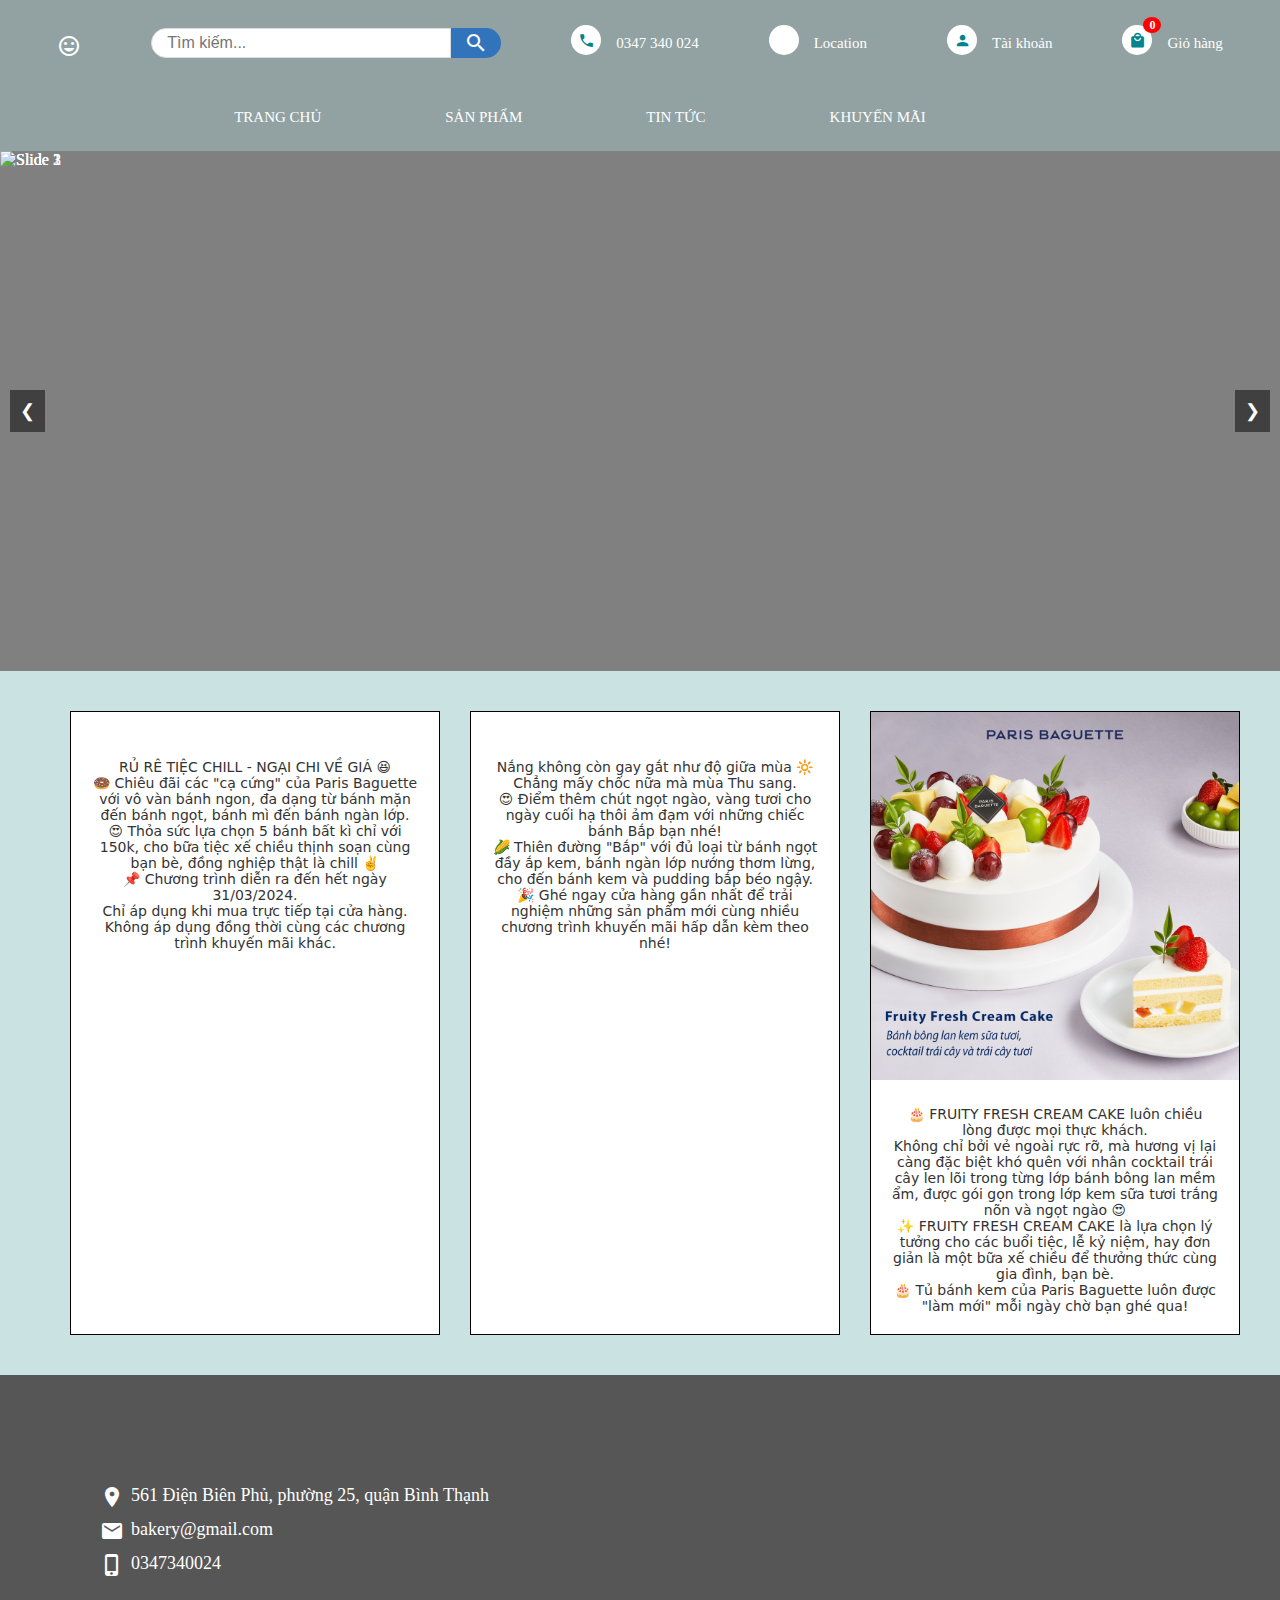
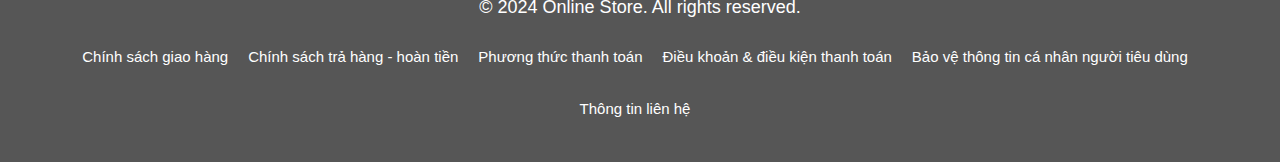
==== index.html @ c655e88d "em chưa bao giờ quên" ====
<!DOCTYPE html>
<html lang="en">
<head>
    <meta charset="UTF-8">
    <meta name="viewport" content="width=device-width, initial-scale=1.0">
    <title>Online Store</title>
    <link rel="stylesheet" href="css/index.css">
    <link rel="stylesheet" href="css/taikhoan.css">
    <link rel="stylesheet" href="css/product.css">
    <link rel="stylesheet" href="css/chitietsp.css">
    <link href="https://fonts.googleapis.com/icon?family=Material+Icons" rel="stylesheet">
    <script src="js/index.js"></script>
    <script src="js/dungchung.js"></script>
    <script src="js/classes.js"></script><link rel="shortcut icon" href="#">


</head>

<body>
    <header>
        <script>
            window.onload = function () {
                khoiTao();
            }
        </script>
        <nav>
            <ul>
                <li>
                    <i class="material-icons">mood</i>
                </li>
                <li class="item">
                    <form action="/search" method="GET" class="search-form">
                        <input type="text" name="query" placeholder="Tìm kiếm..." class="search-input">
                        <button type="submit" class="search-button">
                            <i class="material-icons">search</i>
                        </button>
                    </form>
                </li>

                <div class="hamburger" onclick="toggleMenu()">
                    <i class="material-icons">menu</i>
                </div>
                
                <div class="hamburger_display">
                    <button class="close_button" onclick="closeHamburgerMenu()">×</button>                

                    <div class="logo">
                        <i class="material-icons">mood</i>
                    </div>
                    <div class="hamburger_menu">
                        <a href="#" onclick="showHome();">Trang chủ</a>
                    </div>
                    <div class="hamburger_menu">
                        <a href="#" onclick="shortcake();">Short Cake</a>
                    </div>
                    <div class="hamburger_menu">
                        <a href="#" onclick="bread();">Bread And Pastry</a>
                    </div>
                    <div class="hamburger_menu">
                        <a href="#" onclick="dessert();">Dessert</a>
                    </div>
                    <div class="hamburger_menu">
                        <a href="#" onclick="gifts();">Gifts</a>
                    </div>
                    <div class="hamburger_menu">
                        <a href="#" onclick="cookies();">Cookies</a>
                    </div>
                    <div class="hamburger_menu">
                        <a href="#" onclick="showNews();">Tin tức</a>
                    </div>
                    <div class="hamburger_menu">
                        <a href="#" onclick="showPromotions();">Khuyến mãi</a>
                    </div>
                    <div class="hamburger_menu">
                        <a href="#" onclick="checkTaiKhoan();">Đăng nhập</a>
                    </div>

                    

                </div>

                <i class="material-icons icon red">phone</i>
                <div class="enter">
                    <p>0347 340 024</p>
                </div>
                <i class="material-icons icon red">apartment</i>
                <div class="enter">
                    <p>Location </p>
                </div>
                <div class="enter">
                    <div class="member">
                        <a onclick="checkTaiKhoan()">
                            <i class="material-icons icon red">person</i>
                        </a>
                        <div class="menuMember hide">
                            <a href="nguoidung.html">Trang người dùng</a>
                            <a onclick="if(window.confirm('Xác nhận đăng xuất ?')) logOut();">Đăng xuất</a>
                        </div>
                    </div>
                </div>
                <div class="enter_member">
                    <p>Tài khoản</p>
                </div>

                <div class="cart">
                    <a href="cart.html">
                        <i class="material-icons icon red">local_mall</i>
                    </a>
                    <span class="cart-number">0</span>
                </div>
                <div class="enter">
                    <p>Giỏ hàng</p>
                </div>
            </ul>
        </nav>
        <nav>
            <ul class="menu">
                <li><a href="#" onclick="showHome();">TRANG CHỦ</a></li>
                <li class="dropdown">
                    <a href="#" onclick="wholecake()">SẢN PHẨM</a>
                    <ul class="dropdown-content">
                        <li><a href="#" onclick="wholecake();">Whole Cake</a></li>
                        <li><a href="#" onclick="shortcake();">Short Cake</a></li>
                        <li><a href="#" onclick="bread();">Bread And Pastry</a></li>
                        <li><a href="#" onclick="dessert();">Dessert</a></li>
                        <li><a href="#" onclick="gifts();">Gifts</a></li>
                        <li><a href="#" onclick="cookies();">Cookies</a></li>
                    </ul>
                </li>
                <li><a href="#" onclick="showNews();">TIN TỨC</a></li>
                <li><a href="#" onclick="showPromotions();">KHUYẾN MÃI</a></li>
            </ul>
        </nav>
    </header>
    <div class="slider">
        <div class="slide active">
            <img src="https://www.busbysbakery.com/wp-content/uploads/2022/08/croissant-history.jpg" alt="Slide 1">
        </div>
        <div class="slide active">
            <img src="https://cdn-rdb.arla.com/lurpak-uk/club-sandwich/3093255143.jpg?w=1920&h=1080&mode=max&ak=64bfe437&hm=a2061b7d"
                alt="Slide 2">
        </div>
        <div class="slide active">
            <img src="https://www.chowhound.com/img/gallery/delicate-decadent-chocolate-macarons-recipe/intro-1701092563.jpg"
                alt="Slide 3">
        </div>
        <button class="prev" onclick="prevSlide()">❮</button>
        <button class="next" onclick="nextSlide()">❯</button>
    </div>
    <section id="product-section">
        <div id="search-results-tab" class="product-tab" style="display: none;">
            <div id="search-results"></div>
            <div id="pagination"></div>
        </div>
        <div id="home" class="product-tab" style="display:none;"> <!-- Nội dung cho TRANG CHỦ -->

            <div class="home-container">
                <div class="home">
                    <img src="image/anhbia3.png" class="picture" alt="">
                    <div class="adv">RỦ RÊ TIỆC CHILL - NGẠI CHI VỀ GIÁ 😆<br>
                        🍩 Chiêu đãi các "cạ cứng" của Paris Baguette với vô vàn bánh ngon, đa dạng từ bánh mặn đến bánh
                        ngọt, bánh mì đến bánh ngàn lớp.<br>
                        😍 Thỏa sức lựa chọn 5 bánh bất kì chỉ với 150k, cho bữa tiệc xế chiều thịnh soạn cùng bạn bè,
                        đồng nghiệp thật là chill ✌️<br>
                        📌 Chương trình diễn ra đến hết ngày 31/03/2024.<br>
                        Chỉ áp dụng khi mua trực tiếp tại cửa hàng.
                        Không áp dụng đồng thời cùng các chương trình khuyến mãi khác.</div>
                </div>

                <div class="home">
                    <img src="image/anhbia2.png" class="picture" alt="">
                    <div class="adv">Nắng không còn gay gắt như độ giữa mùa 🔆<br>
                        Chẳng mấy chốc nữa mà mùa Thu sang.<br>
                        😍 Điểm thêm chút ngọt ngào, vàng tươi cho ngày cuối hạ thôi ảm đạm với những chiếc bánh Bắp bạn
                        nhé!<br>
                        🌽 Thiên đường "Bắp" với đủ loại từ bánh ngọt đầy ắp kem, bánh ngàn lớp nướng thơm lừng, cho đến
                        bánh kem và pudding bắp béo ngậy.<br>
                        🎉 Ghé ngay cửa hàng gần nhất để trải nghiệm những sản phẩm mới cùng nhiều chương trình khuyến
                        mãi hấp dẫn kèm theo nhé!</div>
                </div>

                <div class="home">
                    <img src="image/anhbia1.jpg" class="picture" alt="">
                    <div class="adv">🎂 FRUITY FRESH CREAM CAKE luôn chiều lòng được mọi thực khách.<br>
                        Không chỉ bởi vẻ ngoài rực rỡ, mà hương vị lại càng đặc biệt khó quên với nhân cocktail trái cây
                        len lõi trong từng lớp bánh bông lan mềm ẩm, được gói gọn trong lớp kem sữa tươi trắng nõn và
                        ngọt ngào 😍<br>
                        ✨ FRUITY FRESH CREAM CAKE là lựa chọn lý tưởng cho các buổi tiệc, lễ kỷ niệm, hay đơn giản là
                        một bữa xế chiều để thưởng thức cùng gia đình, bạn bè.<br>
                        🎂 Tủ bánh kem của Paris Baguette luôn được "làm mới" mỗi ngày chờ bạn ghé qua!</div>
                </div>
            </div>
        </div>
        <div id="news" class="product-tab" style="display:none;"> <!-- Nội dung cho TIN TỨC -->
            <h1>Tin Tức Mới Nhất</h1>
            <p>Cập nhật tin tức và sự kiện mới nhất từ cửa hàng của chúng tôi.</p>
        </div>
        <div id="promotions" class="product-tab" style="display:none;"> <!-- Nội dung cho KHUYẾN MÃI -->
            <h1>Các Khuyến Mãi Hiện Có</h1>
            <p>Khám phá các chương trình khuyến mãi hấp dẫn mà chúng tôi đang cung cấp.</p>
        </div>
        <div class="product1" id="product1" style="display:none;">
            <div class="product1-box1"> MENU </div>
            <div class="product1-box2">
                <div class="list" onclick="wholecake();">Whole Cake</div>
                <div class="list" onclick="shortcake();">Short Cake</div>
                <div class="list" onclick="bread();">Bread And Pastry</div>
                <div class="list" onclick="dessert();">Dessert</div>
                <div class="list" onclick="gifts();">Gifts</div>
                <div class="list" onclick="cookies();">Cookies</div>


                <div id="filter-controls">
                    <label for="price-range">Chọn khoảng giá:</label>
                    <select id="price-range">
                        <option value="">-- Chọn giá --</option>
                        <option value="0-50000">Dưới 50k</option>
                        <option value="50000-100000">50k - 100k</option>
                        <option value="100000-200000">100k - 200k</option>
                        <option value="200000-Infinity">Trên 200k</option>
                    </select>

                    <label for="size-select">Chọn kích thước:</label>
                    <select id="size-select">
                        <option value="">-- Chọn kích thước --</option>
                        <option value="16cm">16cm</option>
                        <option value="12cm">12cm</option>
                        <option value="6cm">6cm</option>
                        <option value="20cm">20cm</option>
                        <option value="22cm">22cm</option>
                        <option value="200ml">200ml</option>
                    </select>

                    <button id="apply-filters">Lọc</button>
                </div>




            </div>
        </div>

        <div id="whole-cake" class="product-tab" style="display:none;">
            <!-- Các sản phẩm Whole Cake sẽ được hiển thị ở đây -->
        </div>
        <div id="short-cake" class="product-tab" style="display:none;">
            <!-- Các sản phẩm Short Cake sẽ được hiển thị ở đây -->
        </div>
        <div id="bread-pastry" class="product-tab" style="display:none;">
            <!-- Các sản phẩm Bread And Pastry sẽ được hiển thị ở đây -->
        </div>
        <div id="dessert" class="product-tab" style="display:none;">
            <!-- Các sản phẩm Dessert sẽ được hiển thị ở đây -->
        </div>
        <div id="gifts" class="product-tab" style="display:none;">
            <!-- Các sản phẩm Gifts sẽ được hiển thị ở đây -->
        </div>
        <div id="cookies" class="product-tab" style="display:none;">
            <!-- Các sản phẩm Cookies sẽ được hiển thị ở đây -->
        </div>
        <div id="filtered-products" class="product-tab" style="display:none;">
            <!-- Kết quả lọc sẽ hiển thị ở đây -->
        </div>

        <div class="pagination" id="pagination"></div>
        </div>
    </section>
    <footer>
        <div class="overlay"></div>
        <div id="content">

                <div class="info-item">
                    <i class="material-icons icon-small">location_on</i>
                    561 Điện Biên Phủ, phường 25, quận Bình Thạnh
                </div>
                <div class="info-item">
                    <i class="material-icons icon-small">mail</i>
                    bakery@gmail.com
                </div>
                <div class="info-item">
                    <i class="material-icons icon-small">phone_iphone</i>
                    0347340024
                </div>
            </div>
        <div class="bottom">
            <div class="inline-container">
                <div>&copy; 2024 Online Store. All rights reserved.</div>
            </div>
            <div class="inline-container">
                <p>Chính sách giao hàng</p>
                <p>Chính sách trả hàng - hoàn tiền</p>
                <p>Phương thức thanh toán</p>
                <p>Điều khoản & điều kiện thanh toán</p>
                <p>Bảo vệ thông tin cá nhân người tiêu dùng</p>
            </div>
            <div class="inline-container">
                <p>Thông tin liên hệ</p>
            </div>

        </div>
    </footer>
</body>
<script>addContainTaiKhoan()</script>
<script src="js/product.js"></script>
<script src="js/tabproduct.js"></script>
<script src="data/dataquanly.js"></script>
<script src="data/dataproduct.js"></script>
<script src="data/user.js"></script>
<script src="js/timkiem.js"></script>
<script src="js/filter.js"></script>



</html>
---- css/index.css ----
body {
    background-color: #f4f4f4;
    margin: 0;
    padding: 0;
}

header {
    background-color: rgb(146, 162, 162);
    color: #fff;
    padding: 10px 0;
    text-align: center;
    font-size: 15px;
}

nav {
    display: flex;
    justify-content: center;
    align-items: center;
    flex-wrap: nowrap;
    margin-bottom: 10px;

}

.item {
    display: flex;
    align-items: center;
    margin-left: 70px;
    margin-bottom: 6px;
}

.search-form {
    display: flex; 
    align-items: center;
    height: 30px;
}

.search-input {
    width: 300px; /* Adjust width */
    height: 100%; /* Match the form height */
    font-size: 16px;
    padding: 0 15px;
    border: 1px solid #ddd;
    border-radius: 25px 0 0 25px; /* Rounded corners */
    outline: none;
    box-sizing: border-box;
}

.search-button {
    height: 100%; /* Match the form height */
    width: 50px; /* Adjust button width */
    background-color: #3174bb;
    border: none; /* Remove border */
    border-radius: 0 25px 25px 0; /* Rounded corners on the right */
    display: flex; /* Center icon */
    align-items: center;
    justify-content: center;
    cursor: pointer;
}

.search-button i {
    font-size: 24px; /* Adjust icon size */
    color: white;
}

.search-button:hover {
    background-color: #255a8f; /* Darker blue on hover */
}

.item1 {
    width: 250px;
    background-color: white;
    border: none;
    height: 30px;
    font-size: 15px;
    outline: none;
    color: black;
    text-align: left;
    margin-left: 70px;
    border-top-left-radius: 2px;
    border-bottom-left-radius: 2px;
}

.item2 {
    width: 30px;
    height: 30px;
    background-color: rgb(0, 132, 142);
    display: flex;
    justify-content: center;
    align-items: center;
    border-top-right-radius: 4=2px;
    border-bottom-right-radius: 2px;
}

.icon {
    width: 30px;
    height: 30px;
    background-color: white;
    border-radius: 50%;
    margin-left: 70px;
    display: inline-flex;
    justify-content: center;
    align-items: center;
}

.item2.icons {
    display: flex;
    justify-content: center;
    align-items: center;

}

.icon.red {
    color: rgb(0, 132, 142);
    display: flex;
    font-size: 17px;
    justify-content: center;
    align-items: center;
    cursor: pointer;
}

p {
    font-size: 15px;
    margin-top: 10px;
    margin-left: 5px;
}

.enter {
    margin-left: 10px;
    cursor: pointer;
}

nav ul {
    list-style: none;
    padding: 0px;
    display: inline-flex;
}


nav ul li {
    display: inline-flex;
    align-items: center;
    z-index: 10;
}

ul li i {
    cursor: pointer;
}

.menu {
    list-style-type: none;
    display: flex;
    margin-bottom: 0px;
    font-size: 15px;
}

.menu li {
    position: relative;
    margin-right: 70px;
    border-bottom: solid 3px transparent;
}

.menu a {
    color: white;
    padding: 2px;
    display: inline-block;
    text-decoration: none;
    margin-right: 50px;
    position: relative;
}

.menu a::after {
    content: "";
    position: absolute;
    left: 0;
    bottom: 0;
    width: 0;
    height: 3px;
    background-color: rgb(0, 132, 142);
    transition: width 0.4s ease-in;
}

.menu a:hover::after {
    width: 100%;
}

.dropdown-content {
    display: none;
    position: absolute;
    top: 100%;
    left: 0;
    background-color: rgba(25, 67, 64, 0.5);
    list-style-type: none;
    padding: 0px;
    margin: 0;
    min-width: 100px;
    box-shadow: 0px 8px 10px rgba(0, 0, 0, 0.2);
    text-align: left;
    border-radius: 7px;
}

.dropdown-content li {
    white-space: nowrap;
}

.dropdown-content li a {
    display: block;
    padding: 10px 15px;
    color: white;
    text-decoration: none;
    display: inline-block;
    position: relative;
}

.dropdown-content li a:hover {
    transition: black width 0, 3s ease-in;
}

.dropdown:hover .dropdown-content {
    display: block;
}

.slider {
    background: grey;
    color: #fff;
    padding: 10px 0;
    height: 500px;
    position: relative;
    width: 100%;
    max-width: 100%;
    margin: auto;
    overflow: hidden;
}

.slide {
    position: absolute;
    top: 0;
    left: 0;
    width: 100%;
    opacity: 0;
    transition: opacity 0.5s ease-in-out;
}

.slide img {
    width: 100%;
    display: block;
    object-position: center;
    object-fit: cover;
}

.slide.active {
    opacity: 1;
}

.prev,
.next {
    position: absolute;
    top: 50%;
    transform: translateY(-50%);
    background-color: rgba(0, 0, 0, 0.5);
    color: white;
    font-size: 18px;
    padding: 10px;
    cursor: pointer;
    border: none;
}

.prev {
    left: 10px;
}

.next {
    right: 10px;
}

.prev:hover,
.next:hover {
    background-color: rgba(0, 0, 0, 0.8);
}


section {
    padding: 20px;
    text-align: center;
    background-color: rgb(202, 226, 226);
}
footer {
    color: #fff;
    padding: 10px 0;
    text-align: center;
    justify-content: center;
    position: relative;
    background-size: cover;
    background-image: url('https://www.metro.co.in/img/dairy/Bakery-Hero-img-1392x464.jpg');
    flex-direction: column;
    display: flex;
}


.overlay {
    position: absolute;
    top: 0;
    left: 0;
    width: 100%;
    height: 100%;
    background-color: rgba(19, 19, 19, 0.7);
    z-index: 1;
}

footer div {
    margin-bottom: 10px;
    color: white;
    z-index: 2;
    font-size: 18px;
    position: relative;
}

#content {
    justify-content: flex-start;
    padding-left: 100PX;
    flex: 1;
    margin-top: 100px;
}


.info-item {
    display: flex;

}

.bottom {
    flex: 1;
    display: inline;
    font-family: 'Segoe UI', Tahoma, Geneva, Verdana, sans-serif;
}

.inline-container {
    display: flex;
    justify-content: center;
}

.inline-container p {
    margin-right: 15px;
    cursor: pointer;
}

.inline-container p:hover {
    text-decoration: underline;
    color: rgb(247, 240, 107);
}

.logo {
    width: 20%;
    height: auto;
}

.icon-small {
    margin-right: 7px;
}

.list {
    text-align: center;
    cursor: pointer;
    color: rgb(0, 132, 142);
    margin-top: 15px;
}

.list:hover {
    color: rgb(0, 0, 0);
    font-size: 17px;
}

.enter_member {
    margin-left: 10px;
}

.member {
    position: relative;
    float: left;
    display: table-cell;
}

.member:hover>.menuMember {
    z-index: 20;
    transform: translateX(-40%) scale(1);
}

.member .menuMember {
    position: absolute;
    left: 100%;
    text-align: center;
    border-radius: 5px;
    background-color: #eee;
    min-width: 170px;
    transition-duration: .15s;
    transform: translateX(-40%) scale(0);
}

.member .menuMember a {
    display: block;
    padding: 10px 0;
    font-size: 16px;
    font-weight: bold;
    color: rgb(0, 132, 142);
    text-decoration: none;
    border-radius: 4px;
    transition: background-color 0.3s ease;
}

.member .menuMember a:hover {
    background-color: #888;
    color: #eee;
}

.tools-member i {
    /* icon styling */
    display: flex;
    align-items: center;
    justify-content: center;
    width: 30px;
    height: 30px;
    border-radius: 50%;
    background-color: #fff;
    color: rgb(0, 132, 142);
    margin-right: 5px;
    transition: background-color 0.3s ease, color 0.3s ease;
    font-size: 17px;
}

.tools-member a:hover>i {
    background-color: rgb(0, 132, 142);
    color: #fff;
}

.member .hide {
    display: none;
}

.background2 {
    position: fixed;
    z-index: 1;
    left: 0;
    top: 0;
    width: 100%;
    height: 100%;
    overflow: auto;
    background-color: rgba(0, 0, 0, 0.5);
    /* Nền mờ */
    display: none;
}

.modal {
    position: fixed;
    top: 0;
    right: 0;
    bottom: 0;
    left: 0;
    justify-content: center;
    align-items: center;
    display: flex;
    flex-direction: column;
    z-index: 2;
    display: none;
    /* Ẩn mặc định cả hai modal */
}

.modal.active {
    display: flex;
    /* Chỉ hiển thị modal khi có class 'active' */
}

.modal_form {
    width: 450px;
    background-color: rgba(202, 226, 226, 0.8);
    border-radius: 10px;
}

.input_form {
    margin: 0px 20px;
}

.title_input {
    font-size: 1.2rem;
    margin-top: 20px;
}

.title_input h1 {
    margin: 0;
}

.title_input p {
    margin: 5px 0 0 0;
}

.box_input input {
    width: 100%;
    height: 35px;
    border-radius: 15px;
    box-sizing: border-box;
    margin-top: 20px;
    padding: 10px;
}

.box_input select {
    width: 100%;
    height: 35px;
    border-radius: 15px;
    box-sizing: border-box;
    margin-top: 20px;
    padding: 10px;
}

.login {
    margin: 20px;
    justify-content: center;
    align-items: center;
    display: flex;
}

.btn_submit {
    border: 2px solid aliceblue;
    background-color: rgba(40, 34, 34, 0.7);
    border-radius: 5px;
    color: aliceblue;
    box-sizing: border-box;
    padding: 10px 20px;
    height: 35px;
    transition: background-color 0.3s ease;
}

.outside {
    margin: 20px;
    justify-content: center;
    align-items: center;
    color: white;
}

.policy {
    margin: 20px;
    justify-content: center;
    align-items: center;
    color: white;
    position: absolute;
    bottom: 0;
}

.btn {
    text-decoration: none;
    color: white;
}

.btn:hover {
    text-decoration: underline;
    font-weight: bold;
    cursor: pointer;
}

.btn_submit:hover {
    font-weight: bold;
    cursor: pointer;
    background-color: rgb(68, 71, 71);
}

.form {
    display: flex;
    flex-direction: column;
    align-items: center;
}

.hidden {
    display: none;
}

.btn_close {
    position: absolute;
    /* Để nút đóng có thể đặt ở bất kỳ vị trí nào trên màn hình */
    top: 10px;
    /* Khoảng cách từ trên cùng */
    right: 10px;
    /* Khoảng cách từ bên phải */
    z-index: 999;
}

/* Định dạng icon */
.btn_close i.material-icons {
    color: white;
    /* Màu sắc của icon */
    font-size: 30px;
    /* Kích thước icon */
}

/* Hiệu ứng hover cho nút đóng */
.btn_close:hover {
    cursor: pointer;
    /* Đổi con trỏ chuột khi di chuyển qua nút */
}

/* ======= End Member ======= */

/* ======= Start Cart ======= */
.cart {
    position: relative;
}
.cart-number {
    position: absolute; /* Định vị tuyệt đối dựa trên phần tử cha */
    top: 0; /* Căn trên cùng */
    right: 0; /* Căn bên phải */
    transform: translate(50%, -50%); /* Đẩy sang góc phải trên */
    background-color: #ff0000; /* Màu nền của cart-number */
    color: #fff; /* Màu chữ */
    border-radius: 50%; /* Bo tròn cho phần tử */
    padding: 2px 6px; /* Khoảng cách nội dung */
    font-size: 12px; /* Kích thước chữ */
    font-weight: bold; /* Đậm chữ */
    line-height: 1; /* Chiều cao dòng nhỏ */
    display: inline-block; /* Đảm bảo kích thước phù hợp với nội dung */
    text-align: center; /* Căn giữa nội dung */
}
.cart a {
    text-decoration: none; /* Loại bỏ gạch dưới */
}


.pagination-button {
  padding: 10px 15px;
  font-size: 14px;
  color: #3174bb;
  background-color: #fff;
  border: 1px solid #ddd;
  border-radius: 5px;
  cursor: pointer;
  transition: all 0.3s ease;
}

.pagination-button:hover {
  background-color: #3174bb;
  color: #fff;
  border-color: #3174bb;
}

.pagination-button.active {
  background-color: #3174bb;
  color: #fff;
  border-color: #3174bb;
  font-weight: bold;
}

.pagination-button:disabled {
  background-color: #f1f1f1;
  color: #aaa;
  border-color: #ddd;
  cursor: not-allowed;
}
/* CSS cho phân trang */
.pagination {
  display: flex;
  justify-content: center;
  align-items: center;
  margin-top: 20px;
  gap: 3px;
}

.pagination button {
  padding: 10px 15px;
  font-size: 12px;
  color: #3174bb;
  background-color: #fff;
  border: 1px solid #ddd;
  border-radius: 5px;
  cursor: pointer;
  transition: all 0.3s ease;
}

.pagination button:hover {
  background-color: #3174bb;
  color: #fff;
  border-color: #3174bb;
}

/* Làm nổi bật nút phân trang hiện tại */
.pagination button.active {
  background-color: #3174bb;
  color: #fff;
  border-color: #3174bb;
  font-weight: bold;
}

.pagination button:disabled {
  background-color: #f1f1f1;
  color: #aaa;
  border-color: #ddd;
  cursor: not-allowed;
}


/* ======= Responsive ======= */
@media screen and (max-width: 850px) {
    nav ul {
        flex-direction: column;
        align-items: flex-start;
        padding: 2px;
    }

    .search-form {
        width: 100%;
        margin-bottom: 10px;
    }

    .search-input {
        width: 80%;
    }

    .icon.red, .cart, .enter, .enter_member {
        display: none;
    }


    .menu {
        display: none;
        flex-direction: column;
        width: 100%;
    }

    .slider
    {
        height: 200px;
    }

}

.hamburger {
    display: none;
    cursor: pointer;
    border: 1px solid #333; /* Thêm khung với màu xám đậm */
    padding: 2px; /* Khoảng cách giữa khung và các đường gạch */
    border-radius: 8px; /* Bo góc của khung */
}

.hamburger_display {
    position: fixed; /* Cố định toàn màn hình */
    top: 0;
    left: 0;
    width: 70%; /* Chiếm toàn bộ chiều rộng */
    height: 100%; /* Chiếm toàn bộ chiều cao */
    background-color: rgba(30, 58, 138, 0.8);
    z-index: 1000;
    display: none;
}

.logo {
    width: 100px;
    height: 100px;
    display: flex; /* Sử dụng flexbox để căn giữa nội dung */
    justify-content: center; /* Căn giữa theo chiều ngang */
    align-items: center; /* Căn giữa theo chiều dọc */
    padding: 10px;

}

.logo i {
    font-size: 100px; /* Kích thước font trùng với kích thước của div */
    line-height: 1; /* Loại bỏ khoảng cách dòng không cần thiết */
}

.hamburger_menu {
    border-bottom: 1px solid black;
    height: 50px;
    display: flex;
    align-items: center; /* Căn giữa theo chiều dọc */
    justify-content: flex-start; /* Căn trái theo chiều ngang */
    font-weight: bold; /* Tùy chọn: Làm chữ đậm */
    margin: 0 20px;
}

.hamburger_menu a {
    padding: 10px 20px; /* Tạo không gian bên trong thẻ */
    text-decoration: none; /* Xóa gạch chân mặc định */
    font-size: 20px; /* Kích thước chữ */
    color: #fff; /* Màu chữ */
    transition: all 0.3s ease; /* Hiệu ứng chuyển đổi */
}

.hamburger_menu a:hover {
    color: #fff; /* Màu chữ khi hover */
    transform: scale(1.05); /* Tăng kích thước nhẹ khi hover */
}

@media screen and (max-width: 768px) {
    .hamburger {
        display: block;
    }
}

.close_button {
    position: absolute;
    top: 10px;
    right: 10px;
    background-color: transparent;
    border: none;
    font-size: 24px;
    cursor: pointer;
    color: #333;
}

.close_button:hover {
    color: #f00;
}
---- css/taikhoan.css ----
.containTaikhoan {
    position: fixed;
    top: 0;
    left: 0;
    width: 100%;
    height: 100%;
    overflow-y: auto;
    z-index: 14;
    background-color: rgba(44, 69, 88, 0.9);
    transition: .2s ease;
    transform: scale(0);
    /* ẩn đi lúc vào web */
  }
  
  .containTaikhoan .close {
    /* nút tắt form */
    position: fixed;
    top: 5px;
    right: 5px;
    font-size: 3rem;
    width: 1em;
    height: 1em;
    line-height: 1em;
    text-align: center;
    color: #aaa;
    cursor: pointer;
    transition: .2s ease;
  }
  
  .containTaikhoan .close:hover {
    color: #fff;
    background-color: #f33;
    border-radius: 50%;
  }
  
  .taikhoan {
    background: rgba(19, 35, 47, 0.9);
    padding: 40px;
    max-width: 600px;
    margin: 30px auto;
    border-radius: 4px;
    box-shadow: 0 4px 10px 4px rgba(19, 35, 47, 0.3);
    font-family: Arial, Helvetica, sans-serif;
  }
  
  .taikhoan,
  .taikhoan * {
    box-sizing: border-box;
    /* box sizing cho .taikhoan và mọi thằng trong .taikhoan */
  }
  
  .taikhoan a {
    text-decoration: none;
    color: #1ab188;
    transition: .5s ease;
  }
  
  .taikhoan a:hover {
    color: #179b77;
  }
  
  .tab-group {
    /* khung chọn log in, sign up */
    list-style: none;
    padding: 0;
    margin: 0 0 40px 0;
  }
  
  .tab-group:after {
    /* sửa lỗi mất height do float */
    content: "";
    display: table;
    clear: both;
  }
  
  .tab-group li a {
    /* nút Đăng nhập - Đăng kí */
    display: block;
    padding: 15px;
    background: rgba(160, 179, 176, 0.25);
    color: #a0b3b0;
    font-size: 20px;
    float: left;
    width: 50%;
    text-align: center;
    cursor: pointer;
    transition: .5s ease;
  }
  
  .tab-group li a:hover {
    background: #179b77;
    color: #ffffff;
  }
  
  .tab-group .active a {
    background: #1ab188;
    color: #ffffff;
  }
  
  .tab-content>div {
    display: block;
  }
  
  .tab-content>div:last-child {
    display: none;
    /* ẩn signup (last-child của tab-content) lúc mới vào web */
  }
  
  .taikhoan h1 {
    text-align: center;
    color: #ffffff;
    font-weight: 300;
    margin: 0 0 40px;
  }
  
  .taikhoan label {
    position: absolute;
    -webkit-transform: translateY(6px);
    transform: translateY(6px);
    left: 13px;
    color: rgba(255, 255, 255, 0.5);
    transition: all 0.25s ease;
    -webkit-backface-visibility: hidden;
    backface-visibility: hidden;
    /* https://www.w3schools.com/cssref/playit.asp?filename=playcss_backface-visibility */
    pointer-events: none;
    /* kiến label không thể ấn => ấn vào input sẽ ko bị vướng label */
    font-size: 22px;
  }
  
  .taikhoan label .req {
    /* dấu sao * */
    margin: 2px;
    color: #1ab188;
  }
  
  .taikhoan label.active {
    /* dịch chuyển label lên, khi focus vào input */
    -webkit-transform: translateY(-25px);
    transform: translateY(-25px);
    left: 2px;
    font-size: 17px;
  }
  
  .taikhoan label.active .req {
    /* khi dịch chuyển label thì cùng lúc ẩn dấu sao đi */
    opacity: 0;
  }
  
  .taikhoan label.highlight {
    /* đổi màu label đc dịch lên */
    color: #ffffff;
  }
  
  .taikhoan input,
  .taikhoan textarea {
    font-size: 22px;
    display: block;
    width: 100%;
    height: 100%;
    padding: 5px 10px;
    background: none;
    background-image: none;
    border: 1px solid #a0b3b0;
    color: #ffffff;
    border-radius: 0;
    transition: border-color .25s ease, box-shadow .25s ease;
  }
  
  .taikhoan input:focus,
  .taikhoan textarea:focus {
    outline: 0;
    border-color: #1ab188;
  }
  
  .taikhoan textarea {
    border: 2px solid #a0b3b0;
    resize: vertical;
  }
  
  .field-wrap {
    position: relative;
    margin-bottom: 40px;
  }
  
  .top-row:after {
    content: "";
    display: table;
    clear: both;
  }
  
  .top-row>div {
    float: left;
    width: 48%;
    margin-right: 4%;
  }
  
  .top-row>div:last-child {
    margin: 0;
  }
  
  .taikhoan .button {
    border: 0;
    outline: none;
    border-radius: 0;
    padding: 15px 0;
    font-size: 2rem;
    /* https://www.w3schools.com/cssref/css_units.asp */
    font-weight: 600;
    text-transform: uppercase;
    letter-spacing: .1em;
    /* khoảng cách giữa các kí tự */
    background: #1ab188;
    color: #ffffff;
    transition: all 0.5s ease;
    -webkit-appearance: none;
    cursor: pointer;
  }
  
  .taikhoan .button:hover,
  .button:focus {
    background: #179b77;
  }
  
  .taikhoan .button-block {
    display: block;
    width: 100%;
  }
  
  .taikhoan .forgot {
    margin-top: -20px;
    text-align: right;
  }
---- css/product.css ----
#home,
#news,
#promotions {
    text-align: center;
    font-size: 24px;
    color: #333;
}

#home h1,
#news h1,
#promotions h1 {
    font-size: 30px;
    margin-bottom: 20px;
}

#product-section {
    display: flex;
    position: relative;

}

/* Hiển thị các sản phẩm */
.product-tab {
    flex-wrap: wrap;
    gap: 20px;
    margin-left: 30px;
    background-color: rgb(202, 226, 226);
    width: 100%;
    padding: 20px;
}

.product-tab h2 {
    font-size: 24px;
    text-align: center;
    margin-bottom: 20px;
}

.product-item {
    display: inline-block;
    width: calc(30% - 20px);
    margin: 10px;
    padding: 10px;
    text-align: center;
    border-radius: 8px;
    background-color: #fff;
    box-shadow: 0 4px 8px rgba(0, 0, 0, 0.2);
    overflow:hidden;
}


.product-item img {
    width: 100%;
    height: auto;
    border-radius: 8px;
}

.zoom-image {
    width: 200px; 
    transition: transform 0.3s ease;
}

.zoom-image:hover {
    transform: scale(1.1); 
}

.product-item h3 {
    font-size: 18px;
    font-weight: bold;
    color: #333;
}

.product-item .it {
    display: inline-flex;
    align-items: center;
    align-items: center;
    justify-content: center;
    text-align: center;
    left: 50%;
    margin-bottom: 10px;
}

.product-item .it1 {
    width: 100px;
    background-color: rgba(165, 178, 183, 0.8);
    height: 30px;
    color: black;
    text-align: center;
    display: flex;
    align-items: center;
    justify-content: center;
    border-top-left-radius: 4px;
    border-bottom-left-radius: 4px;
    box-shadow: 0px 8px 10px rgba(0, 0, 0, 0.4);
}

.product-item .it2 {
    width: 30px;
    height: 30px;
    background-color: rgb(119, 164, 167);
    display: flex;
    justify-content: center;
    align-items: center;
    border-top-right-radius: 4px;
    border-bottom-right-radius: 4px;
    box-shadow: 0px 8px 10px rgba(0, 0, 0, 0.4);
    cursor: pointer;
}


.product1
{
    width: 20%;
    background-color: rgb(255, 255, 255);
    border-radius: 10px;
    box-shadow: 0px 8px 10px rgba(0, 0, 0, 0.4);
    position: sticky;
    top: 20px;
    height: 550px;
    margin-left: 20px;
    margin-top: 30px;
    margin-bottom: 30px;
}
.product1-box1
{
    background-color: rgb(146, 162, 162);
    font-size: 18px;
    border-start-start-radius: 10px;
    border-start-end-radius: 10px;
    text-align: center;
    padding: 10px;
}

.product1-box2
{
    font-family: Arial, Helvetica, sans-serif;
    text-align: center;
    overflow-y: auto;
}
.home-container {
    display: flex; /* Sắp xếp theo hàng ngang */
    gap: 30px; /* Khoảng cách giữa các phần tử (tuỳ chỉnh) */
}
.home
{
    border: solid 1px black;
    width: calc(33.33% - 20px);
    overflow: hidden;
    background-color: white;
    transition: background-color 0.3s ease;
}

.home .picture
{
    width: 100%;
}
.home:hover {
    background-color: rgb(35, 60, 70); 
    color: white;
}

.adv
{
    font-family:system-ui, -apple-system, BlinkMacSystemFont, 'Segoe UI', Roboto, Oxygen, Ubuntu, Cantarell, 'Open Sans', 'Helvetica Neue', sans-serif;
    font-size: 14px;
    padding: 20px;
}

/* Mỗi sản phẩm trong kết quả tìm kiếm */
.search-result-item {
    display: inline-block;
    width: calc(30% - 100px);
    margin: 10px;
    padding: 10px;
    text-align: center;
    border-radius: 8px;
    background-color: #fff;
    box-shadow: 0 4px 8px rgba(0, 0, 0, 0.2);
    overflow:hidden;
}

/* Ảnh sản phẩm */
.search-result-item img {
    width: 100%;
    height: auto;
    border-radius: 8px;
    transition: transform 0.3s ease;
}

/* Hiệu ứng phóng to khi hover vào ảnh */
.search-result-item img:hover {
    transform: scale(1.1);
}

/* Tiêu đề sản phẩm */
.search-result-item h3 {
    font-size: 16px;
    font-weight: bold;
    color: #333;
}


/* Giá sản phẩm */
.search-result-item p strong {
    font-weight: bold;
    color: #007bff; /* Màu giá nổi bật */
    font-size: 14px;
}

/* Phần khuyến mãi hoặc các thông tin bổ sung */
.search-result-item .it {
    display: inline-flex;
    align-items: center;
    justify-content: center;
    text-align: center;
    margin-bottom: 10px;
}

.search-result-item .it1 {
    width: 100px;
    background-color: rgba(165, 178, 183, 0.8);
    height: 30px;
    color: black;
    text-align: center;
    display: flex;
    align-items: center;
    justify-content: center;
    border-top-left-radius: 4px;
    border-bottom-left-radius: 4px;
    box-shadow: 0px 8px 10px rgba(0, 0, 0, 0.4);
    font-size: 15px;
}

.search-result-item .it2 {
    width: 30px;
    height: 30px;
    background-color: rgb(119, 164, 167);
    display: flex;
    justify-content: center;
    align-items: center;
    border-top-right-radius: 4px;
    border-bottom-right-radius: 4px;
    box-shadow: 0px 8px 10px rgba(0, 0, 0, 0.4);
    cursor: pointer;
}
.pagination-button {
    margin: 0 5px;
    padding: 5px 10px;
    background-color: #f1f1f1;
    border: 1px solid #ddd;
    cursor: pointer;
}

.pagination-button.active {
    background-color: #3174bb; /* Màu nền khi trang được chọn */
    color: white; /* Màu chữ khi trang được chọn */
    border-color:#3174bb; /* Đổi màu viền khi trang được chọn */
}

.pagination-button:hover {
    background-color: #ddd; /* Màu nền khi hover vào nút */
}
/* Lớp để ẩn phần tử */
.hidden {
    display: none;
}
.filter-size-section {
    margin: 20px 0;
    font-size: 14px;
}

#size-select {
    padding: 10px;
    font-size: 14px;
    border: 1px solid #ccc;
    border-radius: 5px;
    background-color: #fff;
    cursor: pointer;
}
#filter-controls {
    display: flex;
    flex-direction: column; /* Sắp xếp theo cột */
    align-items: center; /* Canh giữa theo chiều ngang */
    margin: 20px auto; /* Khoảng cách trên dưới và canh giữa */
    padding: 20px;
    background-color: rgb(202, 226, 226); /* Màu nền đồng bộ */
    border-radius: 10px; /* Bo tròn góc */
    box-shadow: 0 4px 8px rgba(0, 0, 0, 0.2); /* Đổ bóng nhẹ */
    width: 80%; /* Chiếm 80% chiều rộng container */
}

#filter-controls label {
    font-size: 18px; /* Kích thước chữ */
    color: #333; /* Màu chữ */
    margin-bottom: 10px; /* Khoảng cách dưới */
}

#filter-controls select,
#filter-controls button {
    width: 80%; /* Chiều rộng đồng bộ */
    padding: 10px; /* Khoảng cách bên trong */
    margin: 10px 0; /* Khoảng cách trên dưới */
    font-size: 16px; /* Kích thước chữ */
    border: 1px solid #ccc; /* Viền */
    border-radius: 5px; /* Bo góc */
    background-color: #fff; /* Màu nền */
    cursor: pointer; /* Thêm hiệu ứng con trỏ */
    box-shadow: 0 2px 5px rgba(0, 0, 0, 0.1); /* Đổ bóng nhẹ */
    transition: background-color 0.3s ease; /* Hiệu ứng khi hover */
}

#filter-controls select:hover,
#filter-controls button:hover {
    background-color: rgb(146, 162, 162); /* Màu khi hover */
    color: white; /* Màu chữ khi hover */
}

#filter-controls button {
    font-weight: bold; /* Chữ đậm cho nút */
}

.filter-size-section {
    margin: 20px 0;
    font-size: 14px;
}

#size-select {
    padding: 10px;
    font-size: 14px;
    border: 1px solid #ccc;
    border-radius: 5px;
    background-color: #fff;
    cursor: pointer;
}
---- css/chitietsp.css ----
/* Container chính cho chi tiết sản phẩm */
.details {
    max-width: 800px;
    margin: 20px auto;
    padding: 20px;
    background-color: #f9f9f9;
    border-radius: 8px;
    box-shadow: 0 4px 8px rgba(0, 0, 0, 0.1);
    font-family: Arial, sans-serif;
}

/* Nút "Quay lại" */
.details button {
    background-color: #ff6f61;
    color: white;
    border: none;
    padding: 10px 15px;
    font-size: 14px;
    border-radius: 4px;
    cursor: pointer;
    margin-bottom: 20px;
    transition: background-color 0.3s;
}

.details button:hover {
    background-color: #e55b4d;
}

/* Tiêu đề sản phẩm */
.details h1 {
    font-size: 24px;
    color: #333;
    margin-bottom: 15px;
}

/* Ảnh sản phẩm */
.details img {
    max-width: 100%;
    height: auto;
    display: block;
    margin: 15px auto;
    border-radius: 8px;
    border: 1px solid #ddd;
}

/* Thông tin sản phẩm */
.details p {
    font-size: 16px;
    line-height: 1.5;
    color: #555;
    margin: 10px 0;
}

.details p strong {
    color: #333;
}

/* Nút "Thêm vào giỏ hàng" */
.details button:last-of-type {
    display: block;
    width: 100%;
    background-color: #4CAF50;
    color: white;
    border: none;
    padding: 15px;
    font-size: 16px;
    border-radius: 4px;
    cursor: pointer;
    transition: background-color 0.3s;
    margin-top: 20px;
}

.details button:last-of-type:hover {
    background-color: #45a049;
}
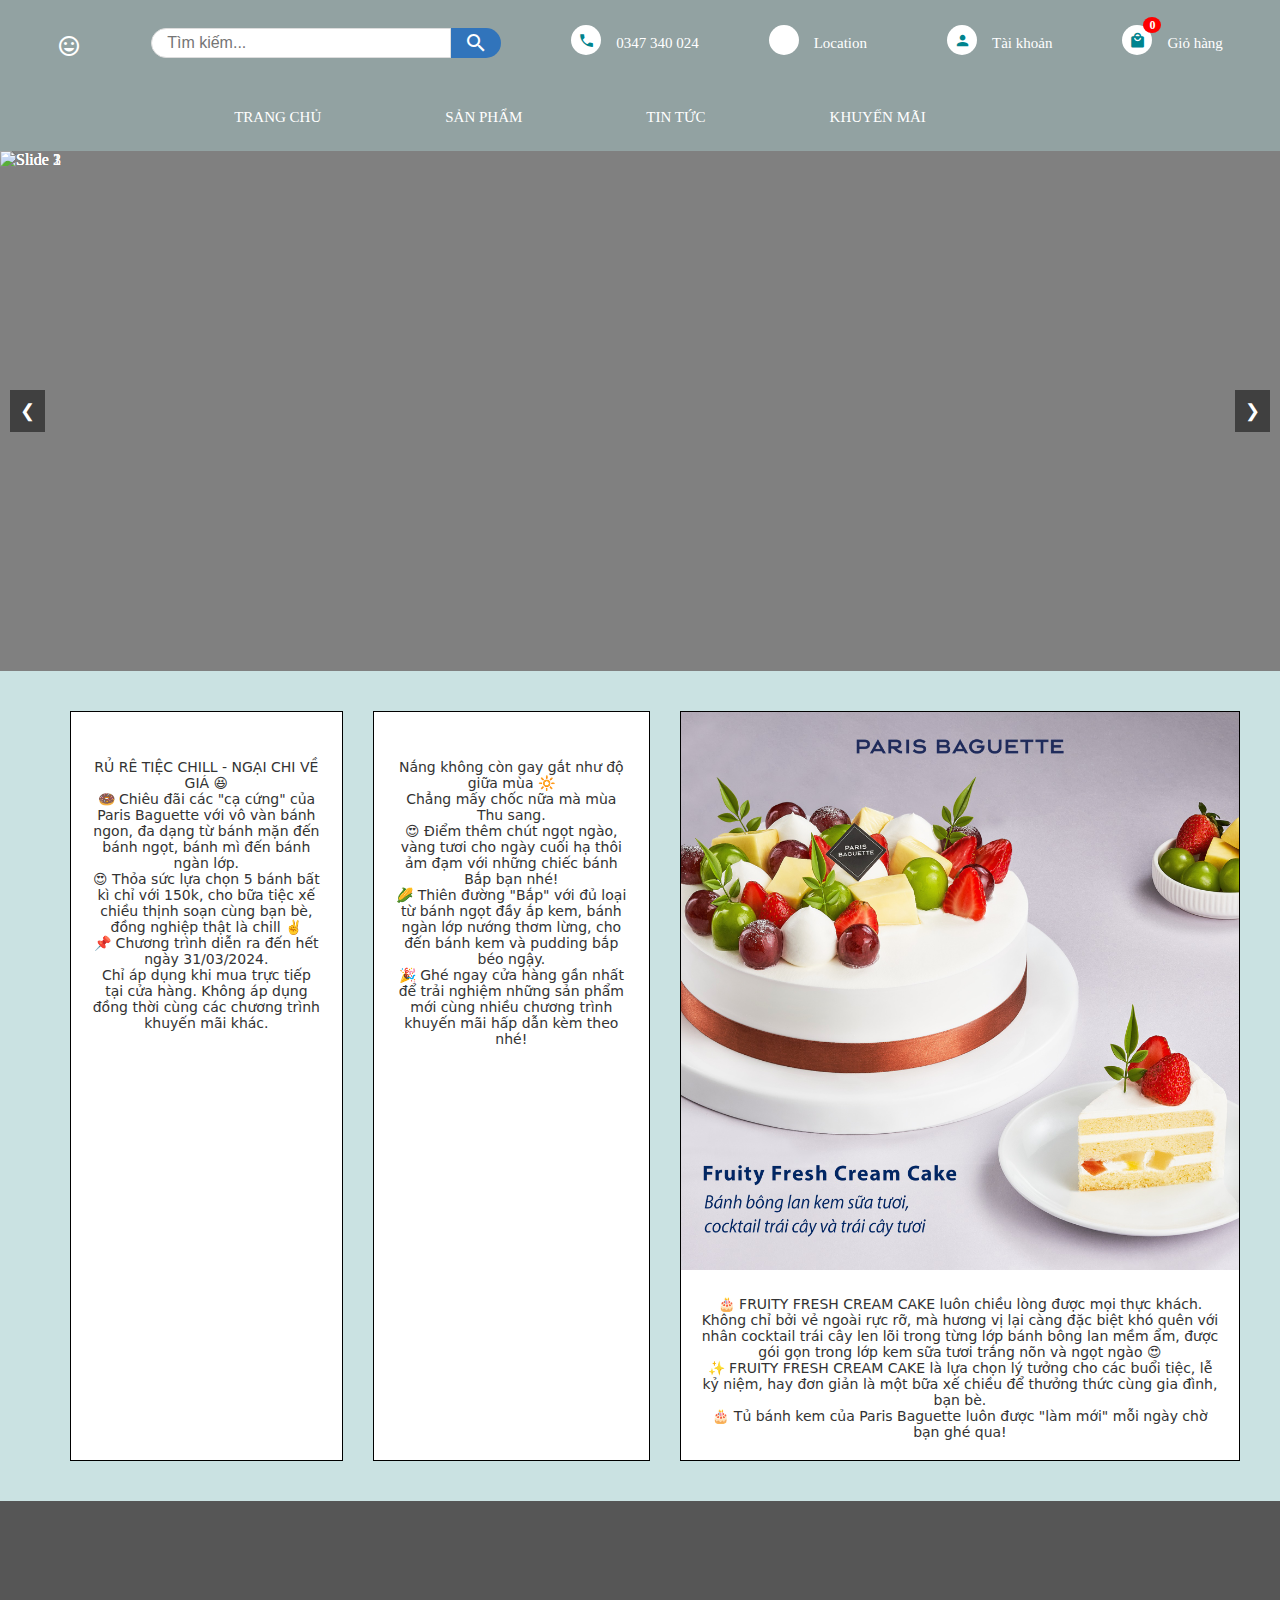
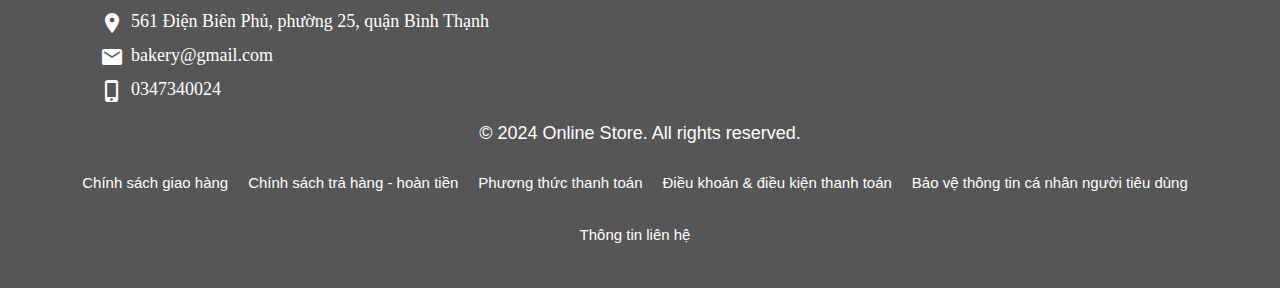
==== commit aecfe28e: "vô tư và kiêu hãnh" ====
--- a/index.html
+++ b/index.html
@@ -152,7 +152,7 @@
             <div id="search-results"></div>
             <div id="pagination"></div>
         </div>
-        <div id="home" class="product-tab" style="display:none;"> <!-- Nội dung cho TRANG CHỦ -->
+        <div id="home" class="product-tab" style="display:none;"> 
 
             <div class="home-container">
                 <div class="home">
--- a/css/index.css
+++ b/css/index.css
@@ -725,6 +725,10 @@
         height: 200px;
     }
 
+    #product1 {
+        display: none;
+    }
+
 }
 
 .hamburger {
@@ -739,7 +743,7 @@
     position: fixed; /* Cố định toàn màn hình */
     top: 0;
     left: 0;
-    width: 70%; /* Chiếm toàn bộ chiều rộng */
+    width: 300px; /* Chiếm toàn bộ chiều rộng */
     height: 100%; /* Chiếm toàn bộ chiều cao */
     background-color: rgba(30, 58, 138, 0.8);
     z-index: 1000;
@@ -784,9 +788,14 @@
     transform: scale(1.05); /* Tăng kích thước nhẹ khi hover */
 }
 
-@media screen and (max-width: 768px) {
+@media screen and (max-width: 700px) {
     .hamburger {
         display: block;
+    }
+
+    .home
+    {
+        display: none;
     }
 }
 
--- a/css/product.css
+++ b/css/product.css
@@ -1,5 +1,3 @@
-
-
 
 #home,
 #news,
@@ -24,8 +22,6 @@
 
 /* Hiển thị các sản phẩm */
 .product-tab {
-    flex-wrap: wrap;
-    gap: 20px;
     margin-left: 30px;
     background-color: rgb(202, 226, 226);
     width: 100%;
@@ -74,7 +70,6 @@
 
 .product-item .it {
     display: inline-flex;
-    align-items: center;
     align-items: center;
     justify-content: center;
     text-align: center;
@@ -139,15 +134,15 @@
     text-align: center;
     overflow-y: auto;
 }
+
 .home-container {
-    display: flex; /* Sắp xếp theo hàng ngang */
     gap: 30px; /* Khoảng cách giữa các phần tử (tuỳ chỉnh) */
-}
+    
+}
+
 .home
 {
     border: solid 1px black;
-    width: calc(33.33% - 20px);
-    overflow: hidden;
     background-color: white;
     transition: background-color 0.3s ease;
 }
@@ -156,6 +151,7 @@
 {
     width: 100%;
 }
+
 .home:hover {
     background-color: rgb(35, 60, 70); 
     color: white;
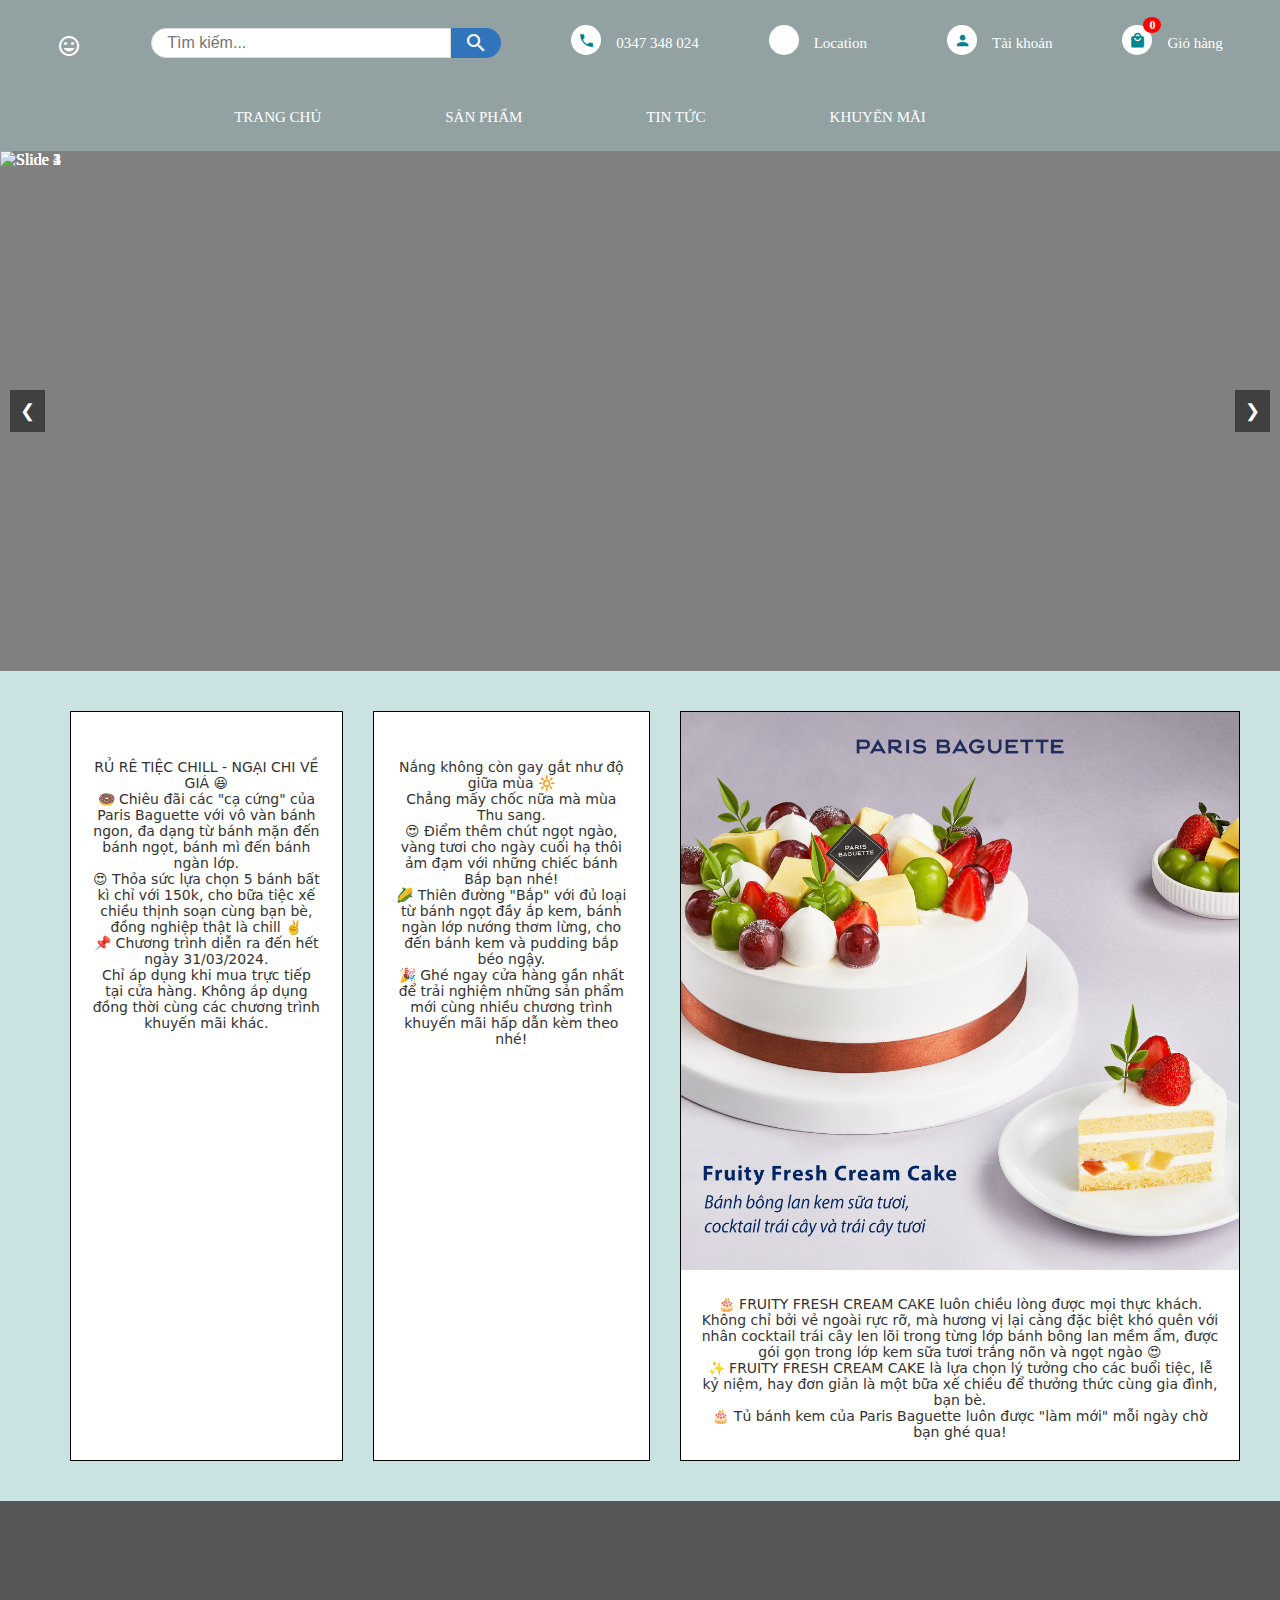
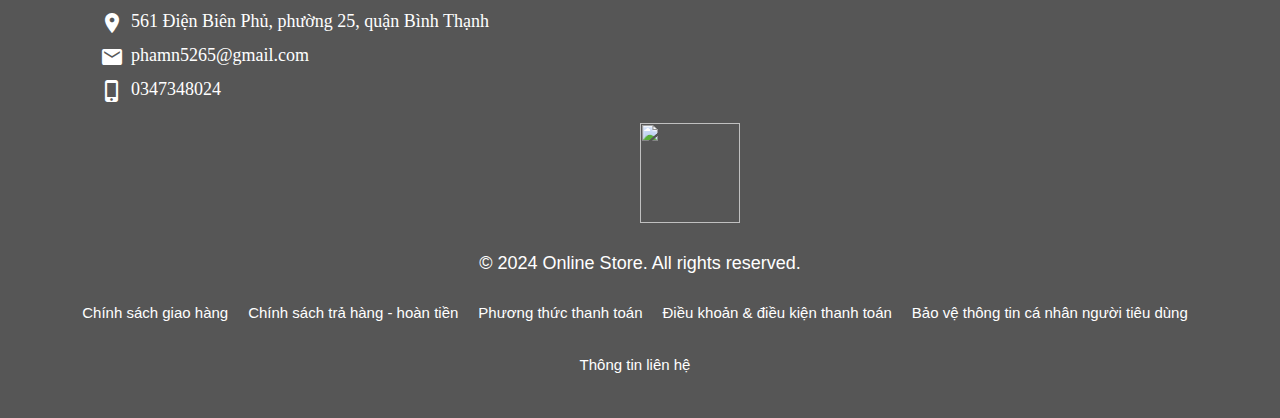
==== commit 5997b33b: "merge" ====
--- a/index.html
+++ b/index.html
@@ -18,17 +18,17 @@
 
 <body>
     <header>
-        <script>
-            window.onload = function () {
+        <script>window.onload = function () {
                 khoiTao();
-            }
-        </script>
+            }</script>
         <nav>
             <ul>
                 <li>
+                    
                     <i class="material-icons">mood</i>
                 </li>
                 <li class="item">
+
                     <form action="/search" method="GET" class="search-form">
                         <input type="text" name="query" placeholder="Tìm kiếm..." class="search-input">
                         <button type="submit" class="search-button">
@@ -37,51 +37,9 @@
                     </form>
                 </li>
 
-                <div class="hamburger" onclick="toggleMenu()">
-                    <i class="material-icons">menu</i>
-                </div>
-                
-                <div class="hamburger_display">
-                    <button class="close_button" onclick="closeHamburgerMenu()">×</button>                
-
-                    <div class="logo">
-                        <i class="material-icons">mood</i>
-                    </div>
-                    <div class="hamburger_menu">
-                        <a href="#" onclick="showHome();">Trang chủ</a>
-                    </div>
-                    <div class="hamburger_menu">
-                        <a href="#" onclick="shortcake();">Short Cake</a>
-                    </div>
-                    <div class="hamburger_menu">
-                        <a href="#" onclick="bread();">Bread And Pastry</a>
-                    </div>
-                    <div class="hamburger_menu">
-                        <a href="#" onclick="dessert();">Dessert</a>
-                    </div>
-                    <div class="hamburger_menu">
-                        <a href="#" onclick="gifts();">Gifts</a>
-                    </div>
-                    <div class="hamburger_menu">
-                        <a href="#" onclick="cookies();">Cookies</a>
-                    </div>
-                    <div class="hamburger_menu">
-                        <a href="#" onclick="showNews();">Tin tức</a>
-                    </div>
-                    <div class="hamburger_menu">
-                        <a href="#" onclick="showPromotions();">Khuyến mãi</a>
-                    </div>
-                    <div class="hamburger_menu">
-                        <a href="#" onclick="checkTaiKhoan();">Đăng nhập</a>
-                    </div>
-
-                    
-
-                </div>
-
                 <i class="material-icons icon red">phone</i>
                 <div class="enter">
-                    <p>0347 340 024</p>
+                    <p>0347 348 024</p>
                 </div>
                 <i class="material-icons icon red">apartment</i>
                 <div class="enter">
@@ -144,6 +102,10 @@
             <img src="https://www.chowhound.com/img/gallery/delicate-decadent-chocolate-macarons-recipe/intro-1701092563.jpg"
                 alt="Slide 3">
         </div>
+        <div class="slide active">
+            <img src="https://www.beanilla.com/wp/wp-content/uploads/2022/05/Ice-Cream-and-brownie-with-hot-fudge-sauce.jpg"
+                alt="Slide 4">
+        </div>
         <button class="prev" onclick="prevSlide()">❮</button>
         <button class="next" onclick="nextSlide()">❯</button>
     </div>
@@ -152,7 +114,7 @@
             <div id="search-results"></div>
             <div id="pagination"></div>
         </div>
-        <div id="home" class="product-tab" style="display:none;"> 
+        <div id="home" class="product-tab" style="display:none;"> <!-- Nội dung cho TRANG CHỦ -->
 
             <div class="home-container">
                 <div class="home">
@@ -268,20 +230,27 @@
     <footer>
         <div class="overlay"></div>
         <div id="content">
-
+            <div class="cont">
                 <div class="info-item">
                     <i class="material-icons icon-small">location_on</i>
                     561 Điện Biên Phủ, phường 25, quận Bình Thạnh
                 </div>
                 <div class="info-item">
                     <i class="material-icons icon-small">mail</i>
-                    bakery@gmail.com
+                    phamn5265@gmail.com
                 </div>
                 <div class="info-item">
                     <i class="material-icons icon-small">phone_iphone</i>
-                    0347340024
-                </div>
-            </div>
+                    0347348024
+                </div>
+            </div>
+            <div class="cont">
+                <div class="inline-container">
+                    <img src="https://dangkywebvoibocongthuong.com/wp-content/uploads/2021/11/logo-da-thong-bao-bo-cong-thuong.png"
+                        class="logo">
+                </div>
+            </div>
+        </div>
         <div class="bottom">
             <div class="inline-container">
                 <div>&copy; 2024 Online Store. All rights reserved.</div>
--- a/css/chitietsp.css
+++ b/css/chitietsp.css
@@ -35,7 +35,7 @@
 
 /* Ảnh sản phẩm */
 .details img {
-    max-width: 100%;
+    max-width: 30%;
     height: auto;
     display: block;
     margin: 15px auto;
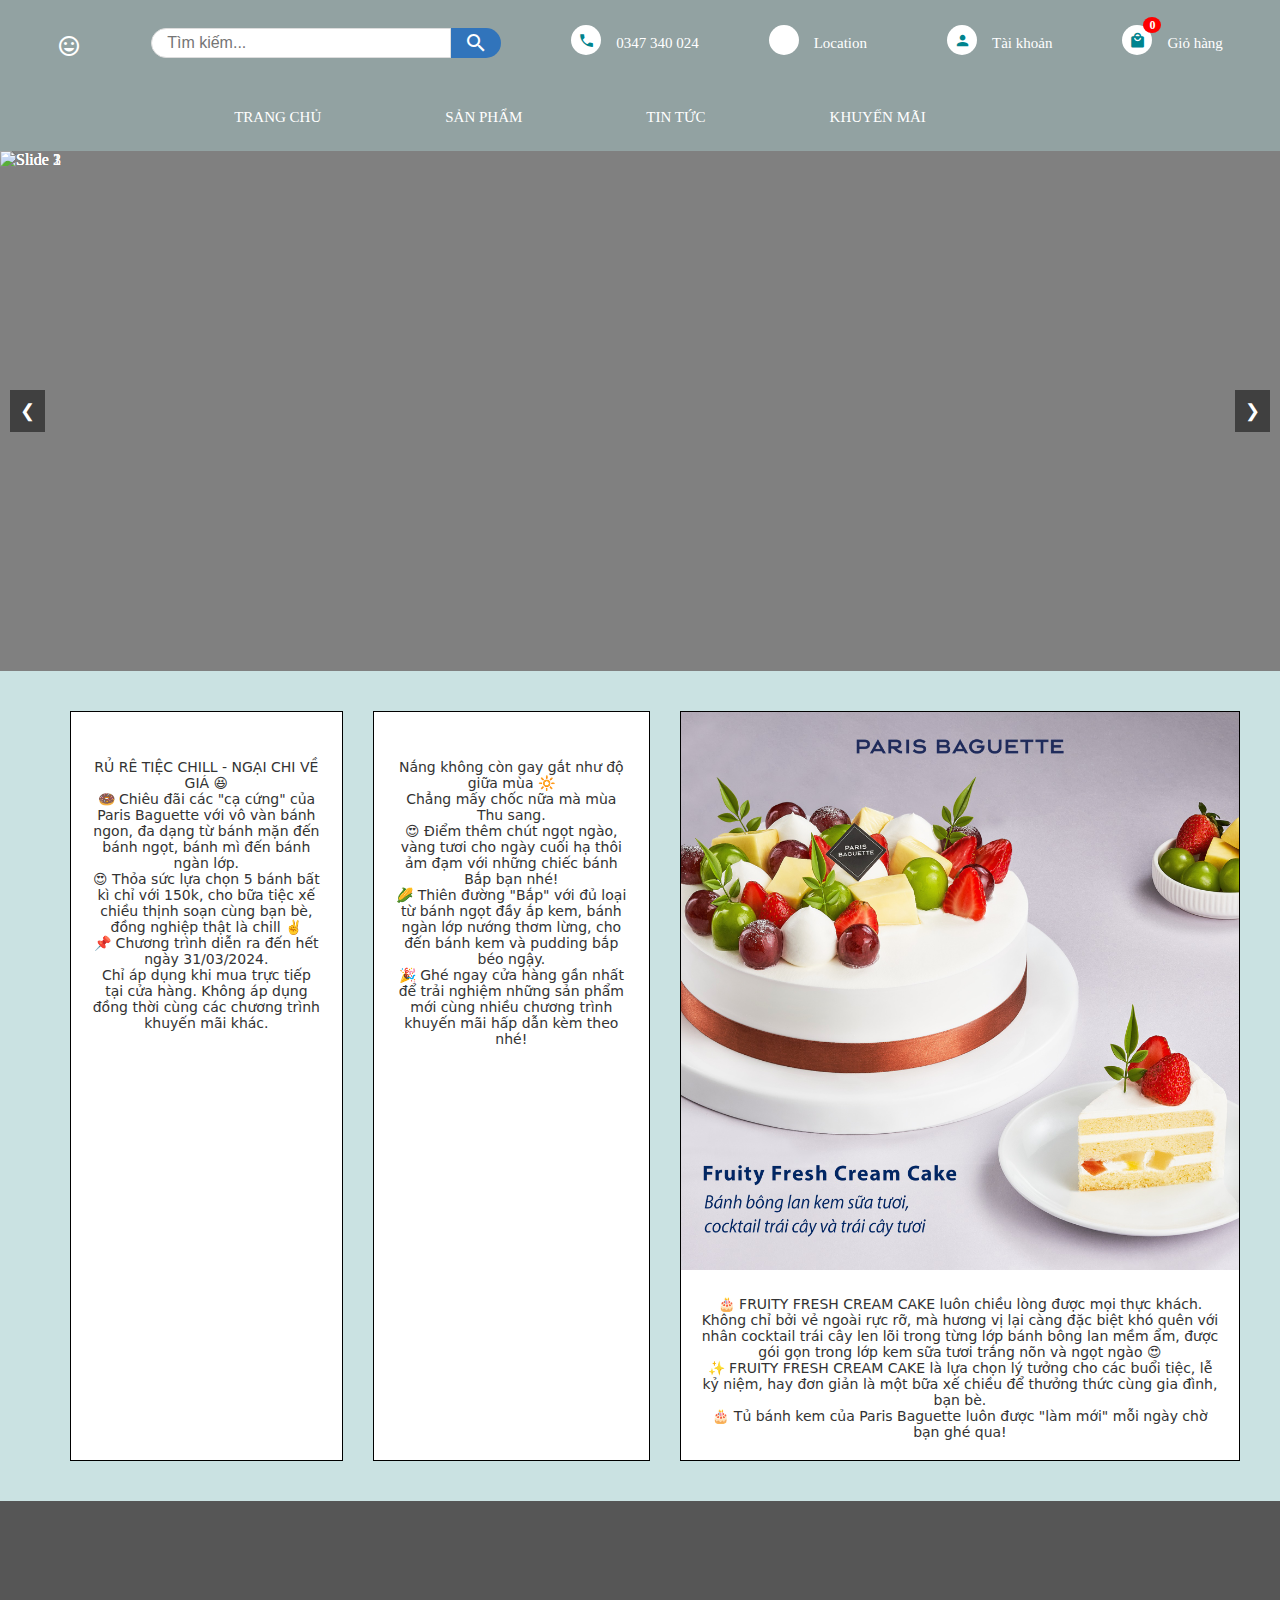
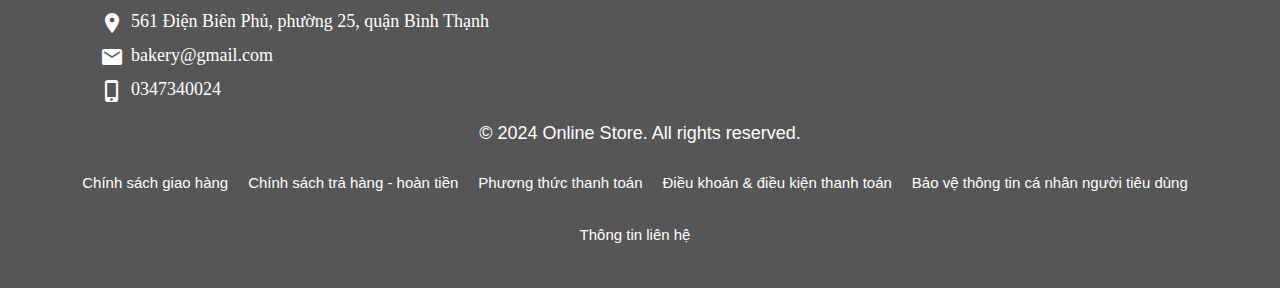
==== commit 990e88e4: "Merge branch 'main' of https://github.com/congdeho/Cake_Shop" ====
--- a/index.html
+++ b/index.html
@@ -18,9 +18,11 @@
 
 <body>
     <header>
-        <script>window.onload = function () {
+        <script>
+            window.onload = function () {
                 khoiTao();
-            }</script>
+            }
+        </script>
         <nav>
             <ul>
                 <li>
@@ -28,7 +30,6 @@
                     <i class="material-icons">mood</i>
                 </li>
                 <li class="item">
-
                     <form action="/search" method="GET" class="search-form">
                         <input type="text" name="query" placeholder="Tìm kiếm..." class="search-input">
                         <button type="submit" class="search-button">
@@ -37,9 +38,51 @@
                     </form>
                 </li>
 
+                <div class="hamburger" onclick="toggleMenu()">
+                    <i class="material-icons">menu</i>
+                </div>
+                
+                <div class="hamburger_display">
+                    <button class="close_button" onclick="closeHamburgerMenu()">×</button>                
+
+                    <div class="logo">
+                        <i class="material-icons">mood</i>
+                    </div>
+                    <div class="hamburger_menu">
+                        <a href="#" onclick="showHome();">Trang chủ</a>
+                    </div>
+                    <div class="hamburger_menu">
+                        <a href="#" onclick="shortcake();">Short Cake</a>
+                    </div>
+                    <div class="hamburger_menu">
+                        <a href="#" onclick="bread();">Bread And Pastry</a>
+                    </div>
+                    <div class="hamburger_menu">
+                        <a href="#" onclick="dessert();">Dessert</a>
+                    </div>
+                    <div class="hamburger_menu">
+                        <a href="#" onclick="gifts();">Gifts</a>
+                    </div>
+                    <div class="hamburger_menu">
+                        <a href="#" onclick="cookies();">Cookies</a>
+                    </div>
+                    <div class="hamburger_menu">
+                        <a href="#" onclick="showNews();">Tin tức</a>
+                    </div>
+                    <div class="hamburger_menu">
+                        <a href="#" onclick="showPromotions();">Khuyến mãi</a>
+                    </div>
+                    <div class="hamburger_menu">
+                        <a href="#" onclick="checkTaiKhoan();">Đăng nhập</a>
+                    </div>
+
+                    
+
+                </div>
+
                 <i class="material-icons icon red">phone</i>
                 <div class="enter">
-                    <p>0347 348 024</p>
+                    <p>0347 340 024</p>
                 </div>
                 <i class="material-icons icon red">apartment</i>
                 <div class="enter">
@@ -102,10 +145,6 @@
             <img src="https://www.chowhound.com/img/gallery/delicate-decadent-chocolate-macarons-recipe/intro-1701092563.jpg"
                 alt="Slide 3">
         </div>
-        <div class="slide active">
-            <img src="https://www.beanilla.com/wp/wp-content/uploads/2022/05/Ice-Cream-and-brownie-with-hot-fudge-sauce.jpg"
-                alt="Slide 4">
-        </div>
         <button class="prev" onclick="prevSlide()">❮</button>
         <button class="next" onclick="nextSlide()">❯</button>
     </div>
@@ -114,7 +153,7 @@
             <div id="search-results"></div>
             <div id="pagination"></div>
         </div>
-        <div id="home" class="product-tab" style="display:none;"> <!-- Nội dung cho TRANG CHỦ -->
+        <div id="home" class="product-tab" style="display:none;"> 
 
             <div class="home-container">
                 <div class="home">
@@ -230,27 +269,20 @@
     <footer>
         <div class="overlay"></div>
         <div id="content">
-            <div class="cont">
+
                 <div class="info-item">
                     <i class="material-icons icon-small">location_on</i>
                     561 Điện Biên Phủ, phường 25, quận Bình Thạnh
                 </div>
                 <div class="info-item">
                     <i class="material-icons icon-small">mail</i>
-                    phamn5265@gmail.com
+                    bakery@gmail.com
                 </div>
                 <div class="info-item">
                     <i class="material-icons icon-small">phone_iphone</i>
-                    0347348024
-                </div>
-            </div>
-            <div class="cont">
-                <div class="inline-container">
-                    <img src="https://dangkywebvoibocongthuong.com/wp-content/uploads/2021/11/logo-da-thong-bao-bo-cong-thuong.png"
-                        class="logo">
-                </div>
-            </div>
-        </div>
+                    0347340024
+                </div>
+            </div>
         <div class="bottom">
             <div class="inline-container">
                 <div>&copy; 2024 Online Store. All rights reserved.</div>
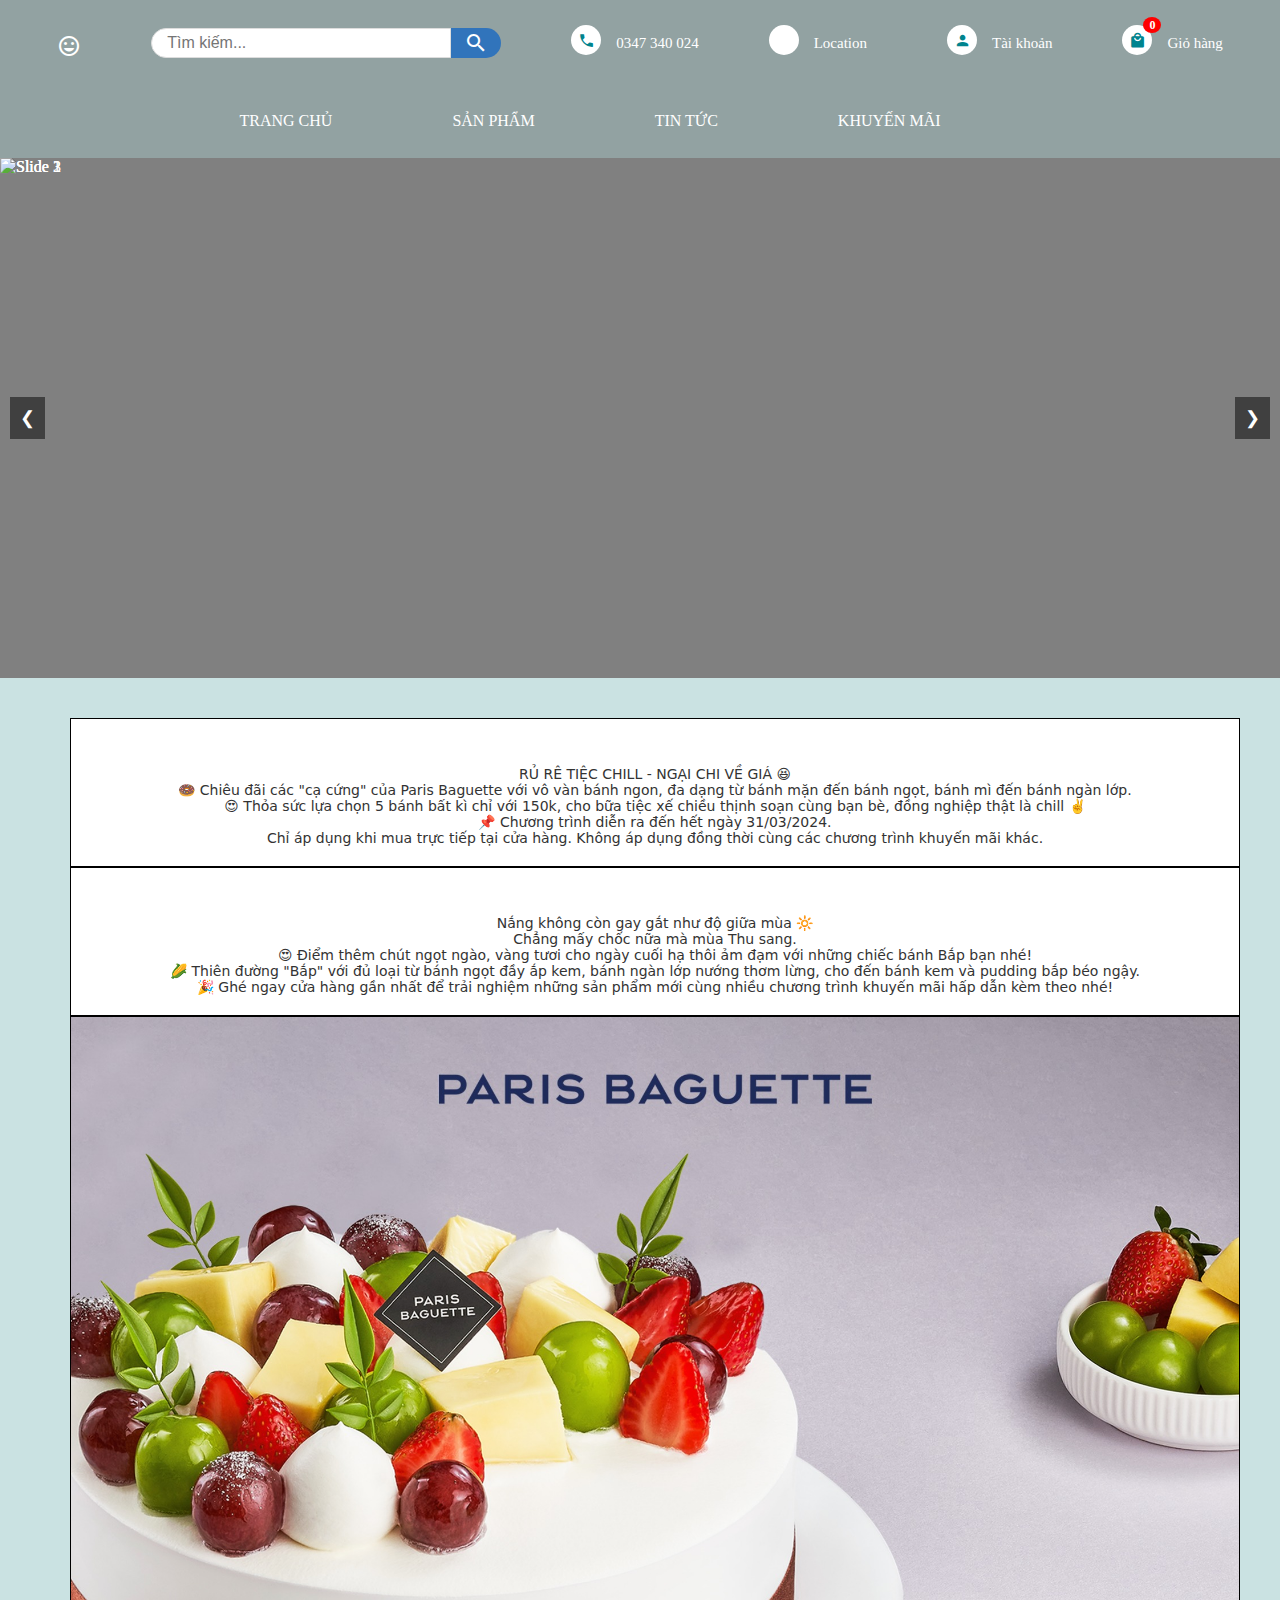
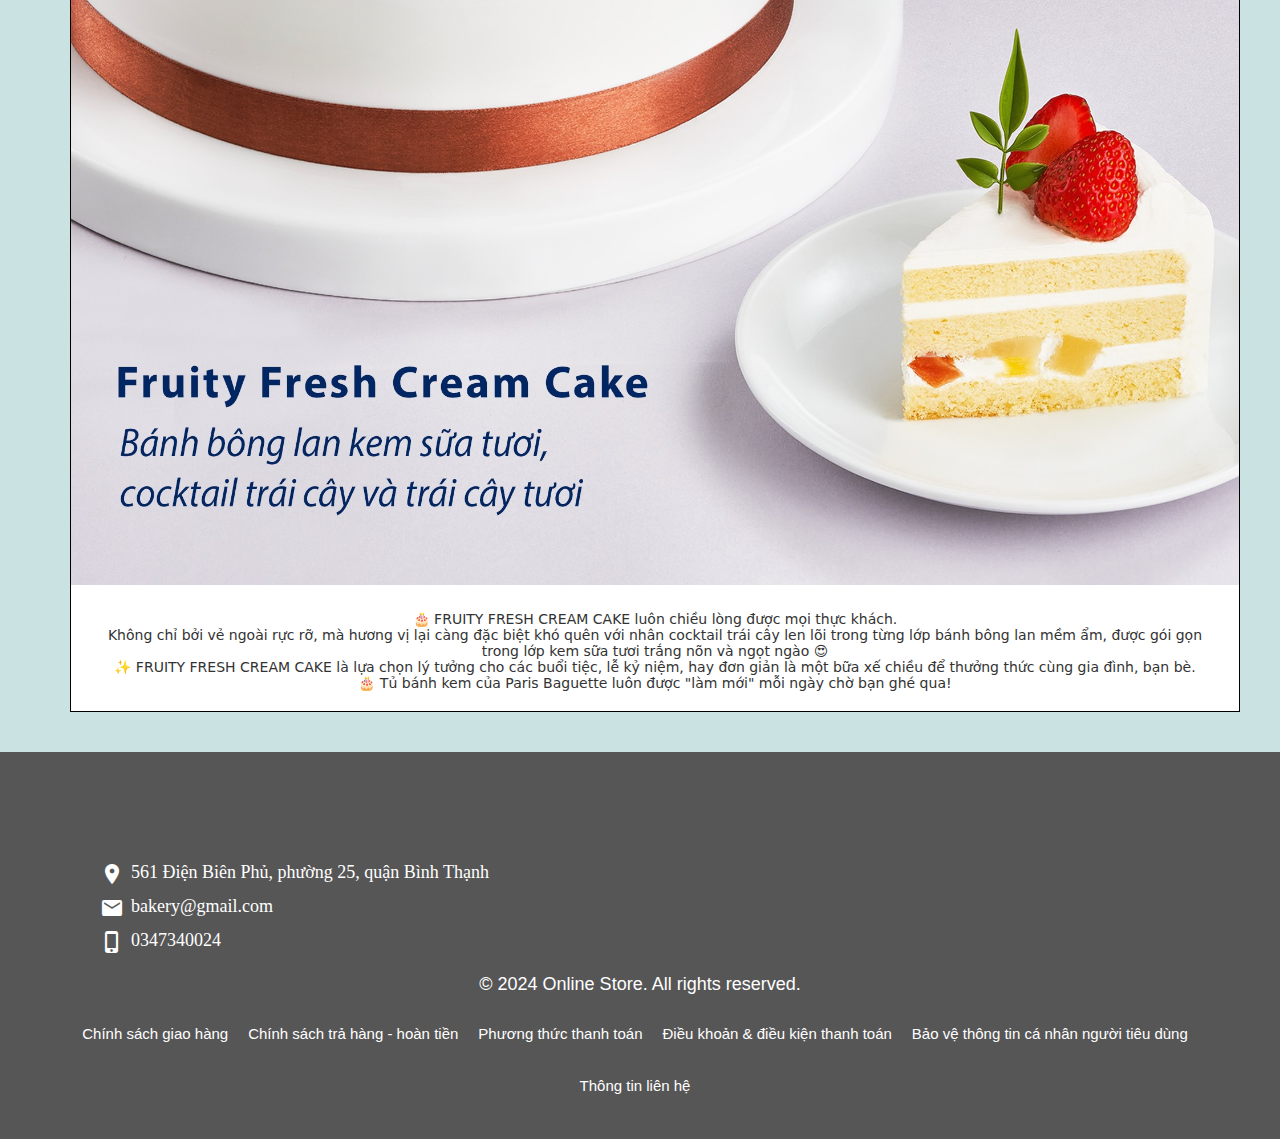
==== commit 62af48cd: "Final v1" ====
--- a/index.html
+++ b/index.html
@@ -307,8 +307,6 @@
 <script src="data/dataquanly.js"></script>
 <script src="data/dataproduct.js"></script>
 <script src="data/user.js"></script>
-<script src="js/timkiem.js"></script>
-<script src="js/filter.js"></script>
 
 
 
--- a/css/index.css
+++ b/css/index.css
@@ -2,6 +2,7 @@
     background-color: #f4f4f4;
     margin: 0;
     padding: 0;
+    
 }
 
 header {
@@ -161,27 +162,35 @@
 
 .menu a {
     color: white;
-    padding: 2px;
+    padding: 5px 10px; /* Tăng không gian cho liên kết */
     display: inline-block;
-    text-decoration: none;
-    margin-right: 50px;
+    text-decoration: none; /* Xóa gạch chân mặc định */
+    margin-right: 30px; /* Giảm khoảng cách hợp lý hơn */
     position: relative;
+    font-size: 16px; /* Tăng kích thước chữ */
+    transition: color 0.3s ease; /* Hiệu ứng chuyển màu chữ */
+}
+
+.menu a:hover {
+    color: rgb(0, 39, 58); /* Đổi màu chữ khi hover */
 }
 
 .menu a::after {
     content: "";
     position: absolute;
-    left: 0;
+    left: 50%; /* Bắt đầu từ giữa */
     bottom: 0;
     width: 0;
     height: 3px;
     background-color: rgb(0, 132, 142);
-    transition: width 0.4s ease-in;
+    transition: all 0.4s ease-in-out; /* Hiệu ứng chuyển động mượt */
+    transform: translateX(-50%); /* Căn giữa đường */
 }
 
 .menu a:hover::after {
-    width: 100%;
-}
+    width: 100%; /* Trải rộng toàn bộ chiều ngang khi hover */
+}
+
 
 .dropdown-content {
     display: none;
@@ -629,6 +638,7 @@
   border-radius: 5px;
   cursor: pointer;
   transition: all 0.3s ease;
+  margin-left: 5px;
 }
 
 .pagination-button:hover {
@@ -668,6 +678,7 @@
   border-radius: 5px;
   cursor: pointer;
   transition: all 0.3s ease;
+  margin-left: 5px;
 }
 
 .pagination button:hover {
@@ -725,9 +736,6 @@
         height: 200px;
     }
 
-    #product1 {
-        display: none;
-    }
 
 }
 
@@ -746,6 +754,7 @@
     width: 300px; /* Chiếm toàn bộ chiều rộng */
     height: 100%; /* Chiếm toàn bộ chiều cao */
     background-color: rgba(30, 58, 138, 0.8);
+    
     z-index: 1000;
     display: none;
 }
@@ -781,10 +790,12 @@
     font-size: 20px; /* Kích thước chữ */
     color: #fff; /* Màu chữ */
     transition: all 0.3s ease; /* Hiệu ứng chuyển đổi */
+    
+    
 }
 
 .hamburger_menu a:hover {
-    color: #fff; /* Màu chữ khi hover */
+    color: #ffffff; /* Màu chữ khi hover */
     transform: scale(1.05); /* Tăng kích thước nhẹ khi hover */
 }
 
--- a/css/product.css
+++ b/css/product.css
@@ -12,6 +12,7 @@
 #promotions h1 {
     font-size: 30px;
     margin-bottom: 20px;
+    
 }
 
 #product-section {
@@ -26,6 +27,7 @@
     background-color: rgb(202, 226, 226);
     width: 100%;
     padding: 20px;
+    
 }
 
 .product-tab h2 {
@@ -51,6 +53,19 @@
     width: 100%;
     height: auto;
     border-radius: 8px;
+}
+/* Khi màn hình nhỏ hơn 1024px */
+@media (max-width: 1024px) {
+    .product-item {
+        width: calc(45% - 20px); /* 45% của container */
+    }
+}
+
+/* Khi màn hình nhỏ hơn 768px */
+@media (max-width: 768px) {
+    .product-item {
+        width: calc(100% - 20px); /* Sản phẩm chiếm toàn bộ chiều ngang */
+    }
 }
 
 .zoom-image {
@@ -107,17 +122,21 @@
 
 .product1
 {
-    width: 20%;
+
+   display: block;
+    width: 250px;
     background-color: rgb(255, 255, 255);
     border-radius: 10px;
     box-shadow: 0px 8px 10px rgba(0, 0, 0, 0.4);
     position: sticky;
     top: 20px;
     height: 550px;
-    margin-left: 20px;
+    margin-left: 50px;
     margin-top: 30px;
     margin-bottom: 30px;
 }
+
+
 .product1-box1
 {
     background-color: rgb(146, 162, 162);
@@ -125,8 +144,22 @@
     border-start-start-radius: 10px;
     border-start-end-radius: 10px;
     text-align: center;
-    padding: 10px;
-}
+    
+    padding: 10px;
+}
+@media (max-width: 768px) {
+    .product1-box1 {
+      display: none; /* Ẩn menu */
+    }
+    #product1 {
+        display: none !important;
+    }
+
+    .product1-box2 {
+        display: none; /* Ẩn menu */
+      }
+
+  }
 
 .product1-box2
 {
@@ -134,6 +167,7 @@
     text-align: center;
     overflow-y: auto;
 }
+
 
 .home-container {
     gap: 30px; /* Khoảng cách giữa các phần tử (tuỳ chỉnh) */
@@ -241,23 +275,7 @@
     box-shadow: 0px 8px 10px rgba(0, 0, 0, 0.4);
     cursor: pointer;
 }
-.pagination-button {
-    margin: 0 5px;
-    padding: 5px 10px;
-    background-color: #f1f1f1;
-    border: 1px solid #ddd;
-    cursor: pointer;
-}
-
-.pagination-button.active {
-    background-color: #3174bb; /* Màu nền khi trang được chọn */
-    color: white; /* Màu chữ khi trang được chọn */
-    border-color:#3174bb; /* Đổi màu viền khi trang được chọn */
-}
-
-.pagination-button:hover {
-    background-color: #ddd; /* Màu nền khi hover vào nút */
-}
+
 /* Lớp để ẩn phần tử */
 .hidden {
     display: none;
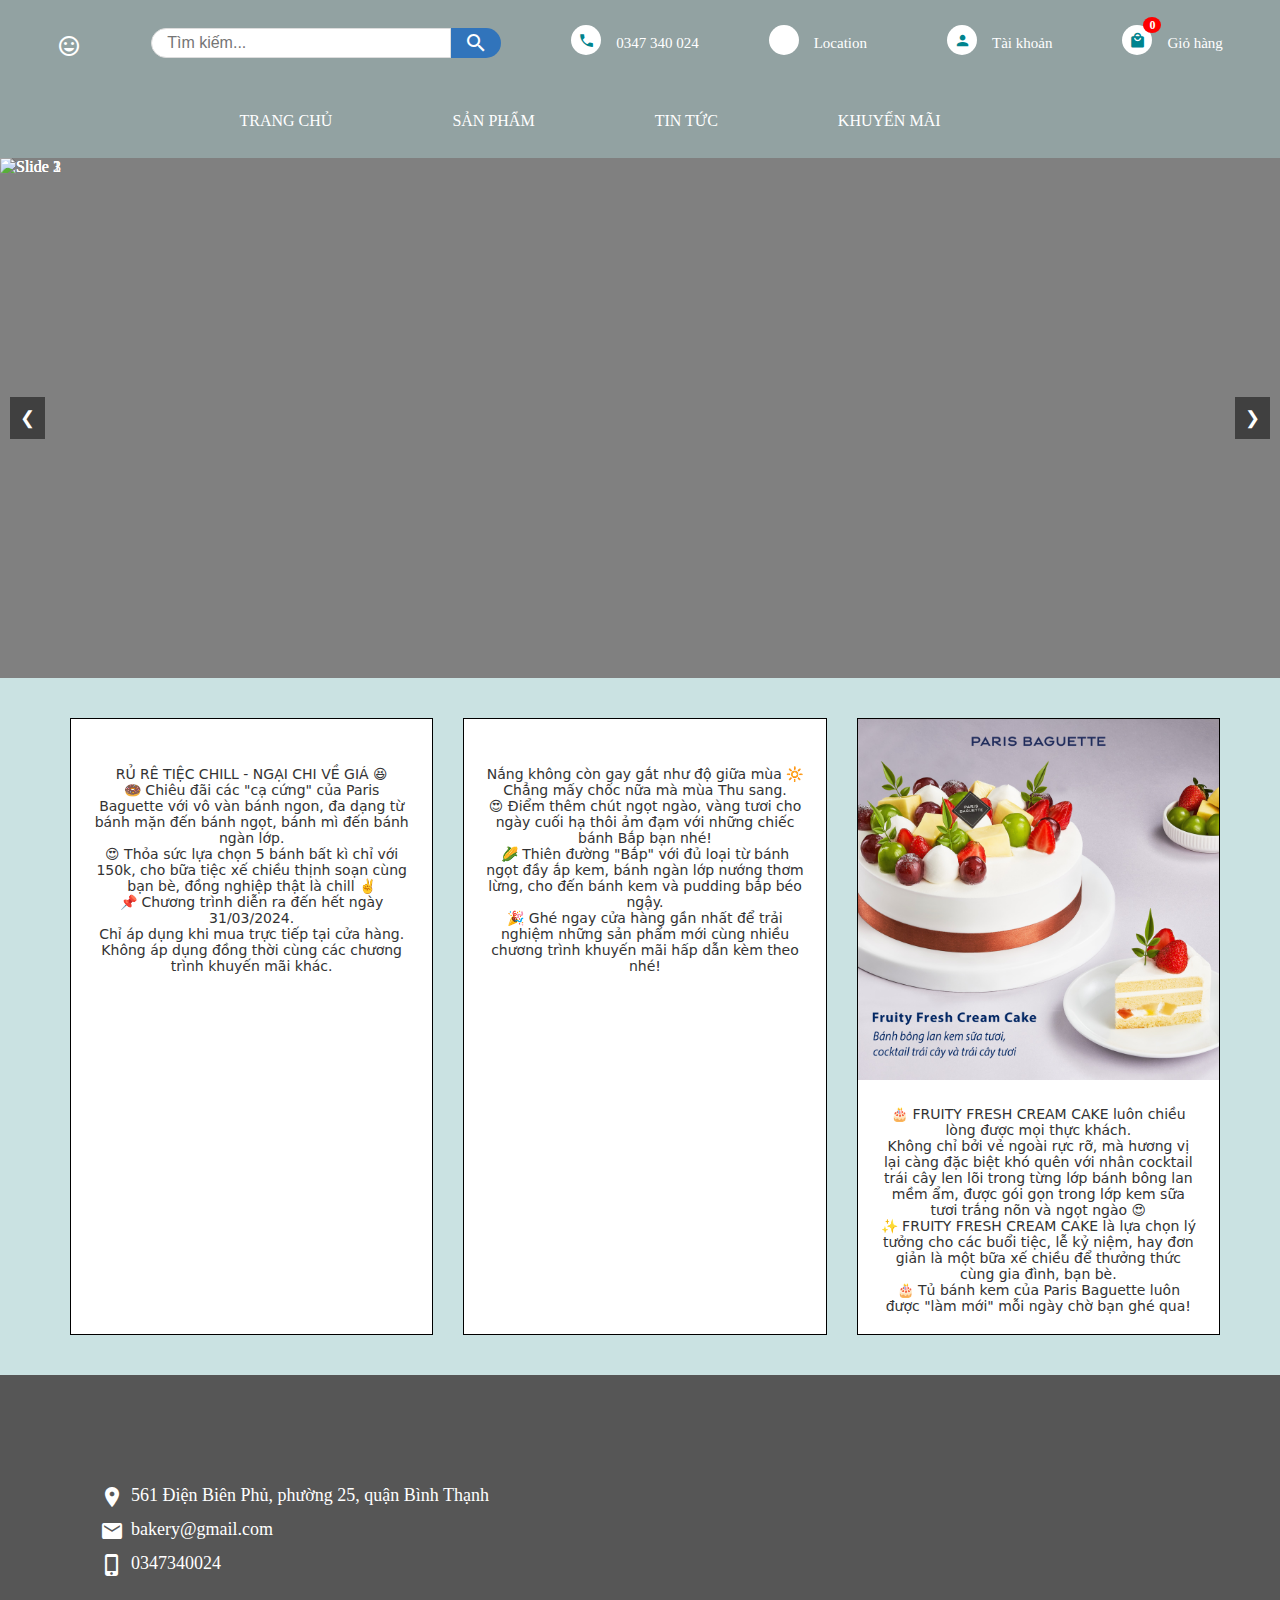
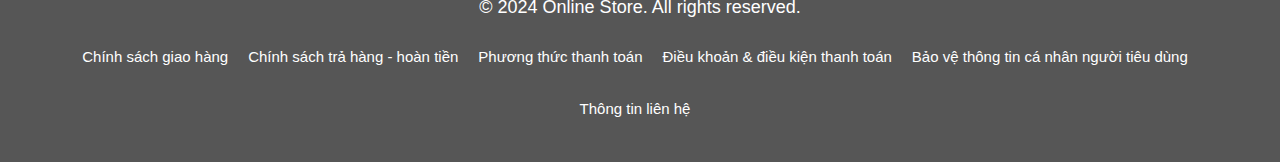
==== commit 9c5e9ff8: "zz" ====
--- a/index.html
+++ b/index.html
@@ -307,7 +307,7 @@
 <script src="data/dataquanly.js"></script>
 <script src="data/dataproduct.js"></script>
 <script src="data/user.js"></script>
-
-
+<script src="js/filter.js"></script>
+<script src="js/timkiem.js"></script>
 
 </html>
--- a/css/index.css
+++ b/css/index.css
@@ -1,3 +1,4 @@
+
 body {
     background-color: #f4f4f4;
     margin: 0;
@@ -210,7 +211,9 @@
 .dropdown-content li {
     white-space: nowrap;
 }
-
+.home-container {
+    display: flex;
+}
 .dropdown-content li a {
     display: block;
     padding: 10px 15px;
--- a/css/product.css
+++ b/css/product.css
@@ -171,7 +171,8 @@
 
 .home-container {
     gap: 30px; /* Khoảng cách giữa các phần tử (tuỳ chỉnh) */
-    
+    display: flex;
+    margin-right: 20px;
 }
 
 .home
@@ -179,6 +180,8 @@
     border: solid 1px black;
     background-color: white;
     transition: background-color 0.3s ease;
+    width: calc(33.33% - 10px);
+    
 }
 
 .home .picture
